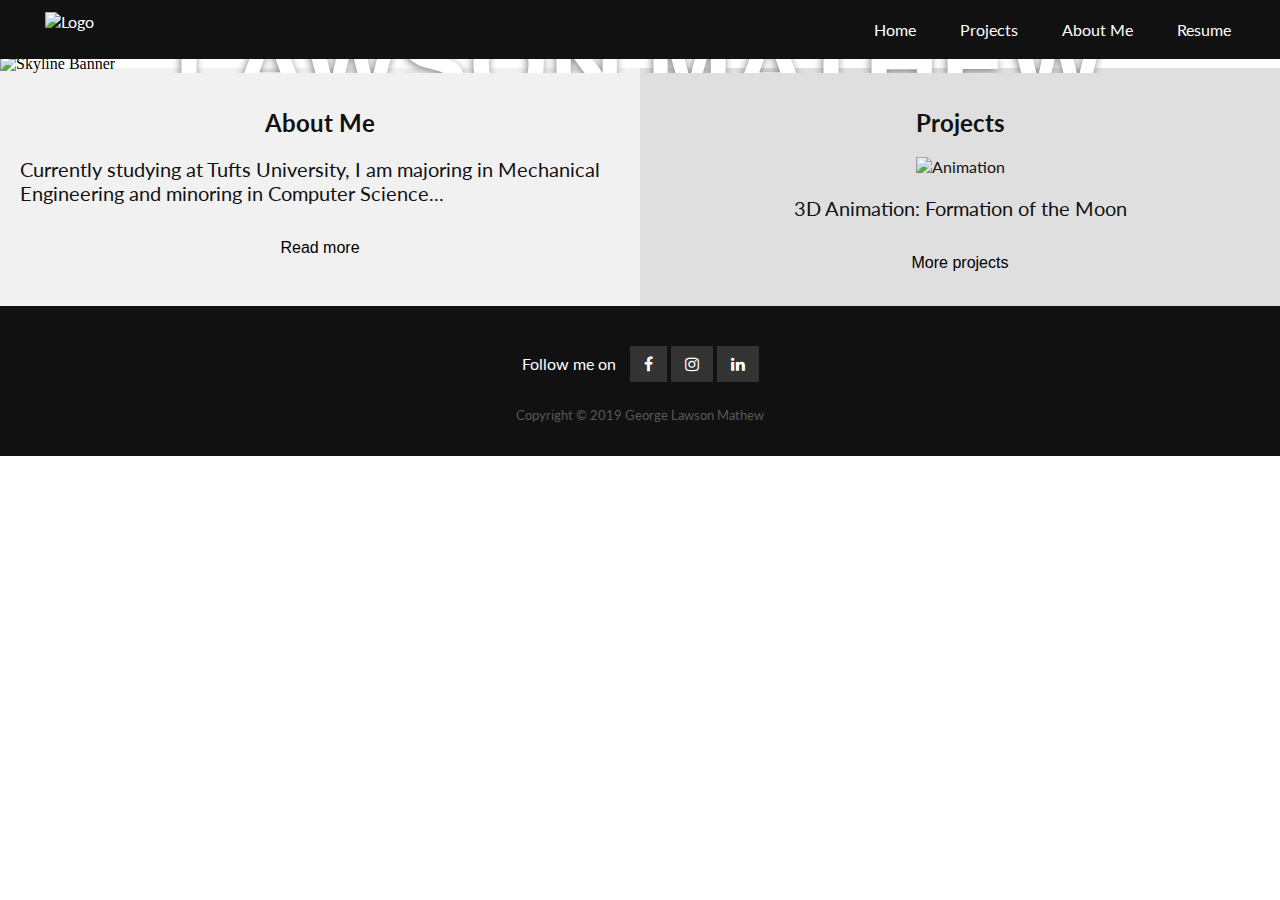
==== index.html @ 165392d9 "Draft 2" ====
<!DOCTYPE html>
<html lang="en">

<head>
    <title> Welcome! </title>
    <meta charset="utf-8" />
    <link rel="stylesheet" href="index_style.css"/>
    <meta name="viewport" content="width=device-width, initial-scale=1">
    <script src="main.js"></script>
    <link rel="stylesheet" href="https://cdnjs.cloudflare.com/ajax/libs/font-awesome/4.7.0/css/font-awesome.min.css">
</head>

<body>

    <ul class="nav" id="myTopNav">
        <li class="logo">
            <a href="index.html">
                <img src="logo.png" alt="Logo">
            </a>
        </li>
    
        <li><a href="index.html">Home</a></li>
        <li><a href="projects.html">Projects</a></li>
        <li><a href="bio.html">About Me</a></li>
        <li><a href="resume.html">Resume</a></li>
        <li class="icon-list"><a href="javascript:void(0);" class="icon" onclick="myFunction()"> <i class="fa fa-bars"></i>
            </a></li>
    </ul>

    <div class="banner">
        <img class="banner_pic" src="banner_1.jpg" alt="Skyline Banner">
        <div class="banner_overlay"> <div class="name"> LAWSON MATHEW </div> </div>
    </div>
        
    <div class="row">
        <div class="column">
            <h2>About Me</h2>
            <p> Currently studying at Tufts University, I am majoring in Mechanical Engineering and minoring in Computer Science...</p>
            <a href="bio.html"> <button class="btn">  Read more </button></a>
        </div>
        <div class="column" style="background-color:#DFDFDF">
            <h2>Projects</h2>
            <img src="http://img.youtube.com/vi/zjydwPL9LSw/hqdefault.jpg" alt="Animation"/ width="45%">
            <p style="text-align:center">3D Animation: Formation of the Moon</p>
            <a href="projects.html"> <button class="btn default"> More projects</button> </a>
        </div>
    </div>

    <div class="footer">
        <div class="alignfooter">
            <ul class="social-icons">
                <li id="follow"> Follow me on </li>
                <li><a href="https://www.facebook.com/lawson.mathew.7" class="social-icon"> <i class="fa fa-facebook"></i></a></li>
                <li><a href="https://www.instagram.com/g_lawson_m/" target="_blank" class="social-icon"> <i class="fa fa-instagram"></i></a></li>
                <li><a href="https://www.linkedin.com/in/glawsonmathew" target="_blank" class="social-icon"> <i
                            class="fa fa-linkedin"></i></a></li>
            </ul>
            <div id="footer_text">
                Copyright © 2019 George Lawson Mathew
            </div>
        </div>
    </div>

</body>

</html>
---- index_style.css ----
@import url('https://fonts.googleapis.com/css?family=Archivo');
@import url('https://cdnjs.cloudflare.com/ajax/libs/font-awesome/4.6.3/css/font-awesome.css');
@import url('https://fonts.googleapis.com/css?family=Lato');

body {
    margin: 0;
    padding: 0;
}

.nav {
    list-style-type: none;
    margin: 0;
    padding: 0 25px 0 25px;
    overflow: hidden;
    text-align: right;
    background-color: #111;
    width: 100%;
    position: fixed;
    top: 0;
    z-index: 1;    
}

.nav .icon {
  display: none;
}

.nav li {
    display: inline-block;
}

.nav li a {
    display: block;
    color: white;
    text-align: center;
    padding: 20px 20px;
    font-size: 12pt;
    font-family: 'Lato', sans-serif;
    text-decoration: none;
}

.nav li a:hover {
  background-color: #333;
}

.nav .logo {
    color: white;
    float: left;
    margin-top: -8px;
    margin-bottom: -8px;
}

.nav .logo a:hover {
    background-color: inherit;
}

@media screen and (max-width: 750px) {
    .nav li:not(:first-child) {display: none;}
    .nav li:last-child {
        display: inline-block;
    }
    .nav .icon {
        display: block;
    }

}

@media screen and (max-width: 750px) {
    .nav .responsive {
        position: relative;
        text-align: left;
    }

    .nav.responsive li {
        float: none;
        display: block;
    }

    .nav.responsive a.icon {
        position: absolute;
        right: 25px;
        top: 0;
    }

    .nav.responsive .logo {
        position: absolute;
        align-items: left;
        top: 0;
        display: block;
    }

    .nav li a:hover {
        background-color: inherit;
        text-decoration: underline;
        text-decoration-color:white;
    }
}

.banner {
    margin-top: 55px;
    position: relative;
    width: 100%;
    overflow: hidden;
    margin-bottom: -5px;
}

.banner_overlay {
    position: absolute;
    top: 0;
    bottom: 0;
    left: 0;
    right: 0;
    height: 100%;
    width: 100%;
}

.banner_pic {
    height: 500px;
    width: auto;
}

.name {
    position: absolute;
    text-align: center;
    letter-spacing: 1px;
    top: 50%;
    left: 50%;
    -webkit-transform: translate(-50%, -50%);
    -ms-transform: translate(-50%, -50%);
    transform: translate(-50%, -50%);
    color: white;
    font-size: 75pt;
    font-family: 'Archivo', sans-serif;
    font-weight: bolder;
    text-shadow: -1px 2px 8px gray;
    white-space: nowrap;
}

@media only screen and (max-width: 950px) {
    .name {
        white-space: normal;
        font-size: 65pt;
    }
}

@media only screen and (max-width: 450px) {
    .name {
        white-space: normal;
        font-size: 55pt;
    }
}



.banner:hover > .banner_pic {
    opacity: 0.2;
}


.banner:hover > .banner_overlay > .name {
    color: #111;
    text-shadow: none;
    
}

.btn {
  border: none;
  background-color: inherit;
  padding: 14px 28px;
  font-size: 16px;
  cursor: pointer;
  display: inline-block;
  
}

a .btn{
    text-decoration: none;
    color: black;
}

.btn:hover {background: #111;}

.btn:hover {color: white;}


p {
    font-size:15pt;
}

* {
  box-sizing: border-box;
}

/* Create three equal columns that floats next to each other */
.row {
    width: 100%;
}

.column {
    width: 50%;
    padding: 20px;
    text-align: center;
    font-family: 'Lato', sans-serif;
    background-color: #F1F1F1;
    color: #111;
    display: table-cell;
}

.column p {
    text-align: left;
}

@media only screen and (max-width: 750px) {
  .column { 
    display: block;
    width: 100%;
  }
}

.resume {
    padding-bottom: 10px;
    text-align: center;
    margin-left: 15%;
    margin-right: 15%;
}

.resume_title {
    width: auto;
    color:#333;
    font-family: 'Archivo', sans-serif;
    font-weight: bold;
    padding-top: 30px;
    padding-bottom: 30px;
    font-size: 45pt;
    text-align: center;
    margin-top: 60px;
   
}

@import url(https://cdnjs.cloudflare.com/ajax/libs/font-awesome/4.6.3/css/font-awesome.css);

.footer {
    background-color: #111;
    color: white;
    height: 150px;
    width: auto;
    text-align: center;
    font-family: 'Lato', sans-serif;
}

.alignfooter {
    padding-top: 40px;
    padding-bottom: auto;

}

.social-icon {
    color: #fff;
}

.social-icons {
    margin-top: auto;
    margin-bottom: auto;
    display: inline-block;
    text-align: center;
    list-style: none;
    text-decoration:none;  
    margin-left: -40px;

}
.social-icons li {
    display: inline-block;
}

#follow {
    padding-right: 10px; 
}
#footer_text {
    padding-top:25px;
    font-size: 10pt;
    color: rgb(88, 88, 88);
}
.social-icons a {
    color: #fff;
    text-decoration: none;
}

.fa-facebook {
    padding:10px 14px;
    -o-transition:.5s;
    -ms-transition:.5s;
    -moz-transition:.5s;
    -webkit-transition:.5s;
    transition: .5s;
    background-color: #333;
}
.fa-facebook:hover {
    background-color: #3d5b99;
}

.fa-instagram {
    padding:10px 14px;
    -o-transition:.5s;
    -ms-transition:.5s;
    -moz-transition:.5s;
    -webkit-transition:.5s;
    transition: .5s;
    background-color: #333;
}
.fa-instagram:hover {
    background-color: #c13584;
}

.fa-linkedin {
    padding:10px 14px;
    -o-transition:.5s;
    -ms-transition:.5s;
    -moz-transition:.5s;
    -webkit-transition:.5s;
    transition: .5s;
    background-color: #333;
}
.fa-linkedin:hover {
    background-color: #0073a4;
}

/* BIO CSS  */

.bio {
    text-align: left;
    padding-left: 5%;
    padding-right: 5%;
    font-style: normal;
    font-family: Baskerville;
    font-size: 14pt;
}

.bio_container {
    padding-top: 0px;
    height: auto;
    text-align: center;
    padding-bottom: 25px;
    display: inline-block;
    /* background-image: url("engineering.png"); */
}

#bio_img {
    width: 75%;
    height: auto;
    overflow: hidden;
    /* float: left;
    margin-right: 10px;
    margin-left: 5%;
    margin-bottom: 5%; */
    
}

#bio_title {
    color: black;
    font-size: 75px;
    font-family: 'Archivo', sans-serif;
}
 
#spurs {
    float: left;
    margin-right: 10px;
    margin-left: 5%;
}

.banner1 {
    margin-top: 60px;
    position: relative;
    width: 100%;
    overflow: hidden;
    text-align: center;
}

.banner_overlay1 {
    position: absolute;
    top: 0;
    bottom: 0;
    left: 0;
    right: 0;
    height: 100%;
    width: 100%;
}

.banner_pic1 {
    height: 250px;
    width: auto;
}

.name1 {
    position: absolute;
    text-align: center;
    letter-spacing: 1px;
    top: 50%;
    left: 50%;
    -webkit-transform: translate(-50%, -50%);
    -ms-transform: translate(-50%, -50%);
    transform: translate(-50%, -50%);
    color: black;
    font-size: 75pt;
    font-family: 'Archivo', sans-serif;
    font-weight: bolder;
    white-space: nowrap;
    opacity: 0;
}

@media only screen and (max-width: 950px) {
    .name1 {
        white-space: normal;
        font-size: 65pt;
        width:100%;
    }
    p {
        font-size: 12pt;
    }
    h2 {
        font-size: 14pt;
    }
}

@media only screen and (max-width: 550px) {
    .name1 {
        white-space: normal;
        font-size: 50pt;
        width:100%;
    }
    .banner_pic1 {
    height: auto;
    width: 100%;
    }
    .bio {
        font-size: 12pt;
    }

}


.banner1:hover > .banner_pic1 {
    opacity: 0;
}

.banner1:hover > .banner_overlay1 > .name1 {
    color:black;
    text-shadow: none;
    opacity: 1;
}

/* PROJECT CSS */
#projectbody {
    margin: 0;
    padding-left: 2.5%;
    padding-right: 2.5%;
}

.proj_title {
    width: auto;
    color:#333;
    font-family: 'Archivo', sans-serif;
    font-weight: bold;
    padding-top: 30px;
    padding-bottom: 30px;
    font-size: 45pt;
    text-align: center;
    margin-top: 60px;
}

.proj_title:hover {
    text-decoration: underline;
}

.p_column {
    display: block;
    width: 100%;
    padding: 20px;
    text-align: center;
    font-family: 'Lato', sans-serif;
    background-color: #E7E7E7;
    color: #111;
}

.p_column p {
    text-align: left;
    padding-left: 5%;
    padding-right: 5%;
}

.video_container {
    position: relative;
    margin: auto;
    width: 75%;
    height: 0;
    padding-bottom: 42.1875%;
}
.video {
    position: absolute;
    top: 0;
    left: 0;
    width: 100%;
    height: 100%;
}

.projP {
    font-size: 14pt;
}

.pic {
    width: 500px;
    max-width: 70%;
    height: auto;
    margin-left: auto;
    margin-right: auto;
    display: none;
}
.pic1 {
    width: 500px;
    max-width: 70%;
    height: auto;
    margin-left: auto;
    margin-right: auto;
}

.mySlides2 {
    margin-left: auto;
    margin-right: auto;
}
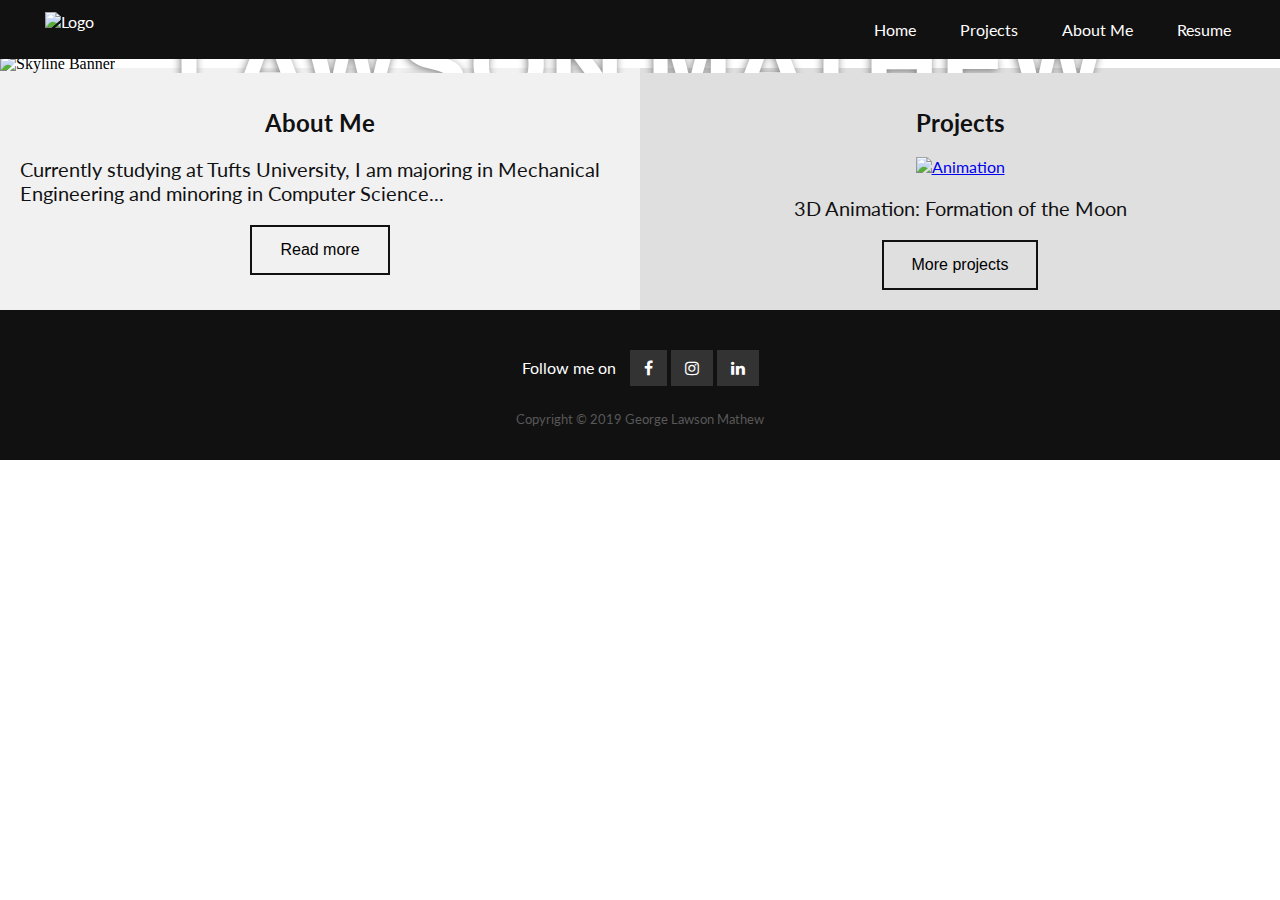
==== commit d1b7a010: "Update site" ====
--- a/index.html
+++ b/index.html
@@ -40,7 +40,7 @@
         </div>
         <div class="column" style="background-color:#DFDFDF">
             <h2>Projects</h2>
-            <img src="http://img.youtube.com/vi/zjydwPL9LSw/hqdefault.jpg" alt="Animation"/ width="45%">
+            <a href="projects.html"> <img src="http://img.youtube.com/vi/zjydwPL9LSw/hqdefault.jpg" alt="Animation" width="45%"> </a>
             <p style="text-align:center">3D Animation: Formation of the Moon</p>
             <a href="projects.html"> <button class="btn default"> More projects</button> </a>
         </div>
--- a/index_style.css
+++ b/index_style.css
@@ -17,7 +17,8 @@
     width: 100%;
     position: fixed;
     top: 0;
-    z-index: 1;    
+    z-index: 1;
+    font-size: 12pt;    
 }
 
 .nav .icon {
@@ -163,7 +164,7 @@
 }
 
 .btn {
-  border: none;
+  border: 2px solid #111;
   background-color: inherit;
   padding: 14px 28px;
   font-size: 16px;
@@ -177,9 +178,10 @@
     color: black;
 }
 
-.btn:hover {background: #111;}
-
-.btn:hover {color: white;}
+.btn:hover {
+    background: #111;
+    color: white;
+}
 
 
 p {
@@ -325,48 +327,125 @@
 
 /* BIO CSS  */
 
+.bio_title {
+    width: 100%;
+    color:#333;
+    font-family: 'Archivo', sans-serif;
+    font-weight: bold;
+    padding-top: 30px;
+    padding-bottom: 30px;
+    font-size: 45pt;
+    text-align: center;
+    margin-top: 60px;
+}
+
+.bio_title:hover {
+    text-decoration: underline;
+}
+
+.b_column1 {
+    width: 70%;
+    padding: 20px;
+    text-align: right;
+    font-family: 'Lato', sans-serif;
+    background-color: white;
+    color: #111;
+    display: table-cell;
+}
+.b_column2 {
+    width: 30%;
+    padding: 20px;
+    text-align: right;
+    font-family: 'Lato', sans-serif;
+    background-color: #F1F1F1;
+    color: #111;
+    display: table-cell;
+}
+
+.b_column p {
+    text-align: left;
+}
+
+#meImage {
+    min-width: 200px;
+    max-width: 275px;
+    height: auto;
+    border-radius: 20%;
+}
+
+.name2 {
+    font-size: 20pt;
+}
+
 .bio {
     text-align: left;
     padding-left: 5%;
     padding-right: 5%;
-    font-style: normal;
-    font-family: Baskerville;
-    font-size: 14pt;
-}
-
-.bio_container {
+    font-size: 12pt;
+    margin-top: -16px;
+    margin-bottom: 35px;
+}
+
+@media only screen and (max-width: 1100px) {
+    .name2 {
+        font-size: 16pt;
+    }
+}
+
+@media only screen and (max-width: 750px) {
+    .b_column1 { 
+        display: block;
+        margin-top: 20px;
+        width: 100%;
+        font-size: 10pt;
+    }
+    .b_column2 { 
+        padding-top: 40px;
+        display: block;
+        width: 100%;
+        text-align: center;
+    } 
+    #meImage {
+        width: 45%;
+        border-radius: 20%;
+    }
+}
+
+/* .bio_container {
     padding-top: 0px;
     height: auto;
     text-align: center;
     padding-bottom: 25px;
     display: inline-block;
-    /* background-image: url("engineering.png"); */
-}
-
-#bio_img {
+    background-image: url("engineering.png");
+} */
+
+/* #bio_img {
     width: 75%;
     height: auto;
     overflow: hidden;
     /* float: left;
     margin-right: 10px;
     margin-left: 5%;
-    margin-bottom: 5%; */
+    margin-bottom: 5%; 
+} */
     
-}
-
-#bio_title {
+
+/* #bio_title {
     color: black;
     font-size: 75px;
     font-family: 'Archivo', sans-serif;
-}
+} */
  
 #spurs {
-    float: left;
+    width: 100px;
+     height: auto;
+    float: right;
     margin-right: 10px;
     margin-left: 5%;
 }
 
-.banner1 {
+/* .banner1 {
     margin-top: 60px;
     position: relative;
     width: 100%;
@@ -404,7 +483,7 @@
     font-weight: bolder;
     white-space: nowrap;
     opacity: 0;
-}
+} */
 
 @media only screen and (max-width: 950px) {
     .name1 {
@@ -448,14 +527,8 @@
 }
 
 /* PROJECT CSS */
-#projectbody {
-    margin: 0;
-    padding-left: 2.5%;
-    padding-right: 2.5%;
-}
-
 .proj_title {
-    width: auto;
+    width: 100%;
     color:#333;
     font-family: 'Archivo', sans-serif;
     font-weight: bold;
@@ -502,7 +575,7 @@
 }
 
 .projP {
-    font-size: 14pt;
+    font-size: 12pt;
 }
 
 .pic {
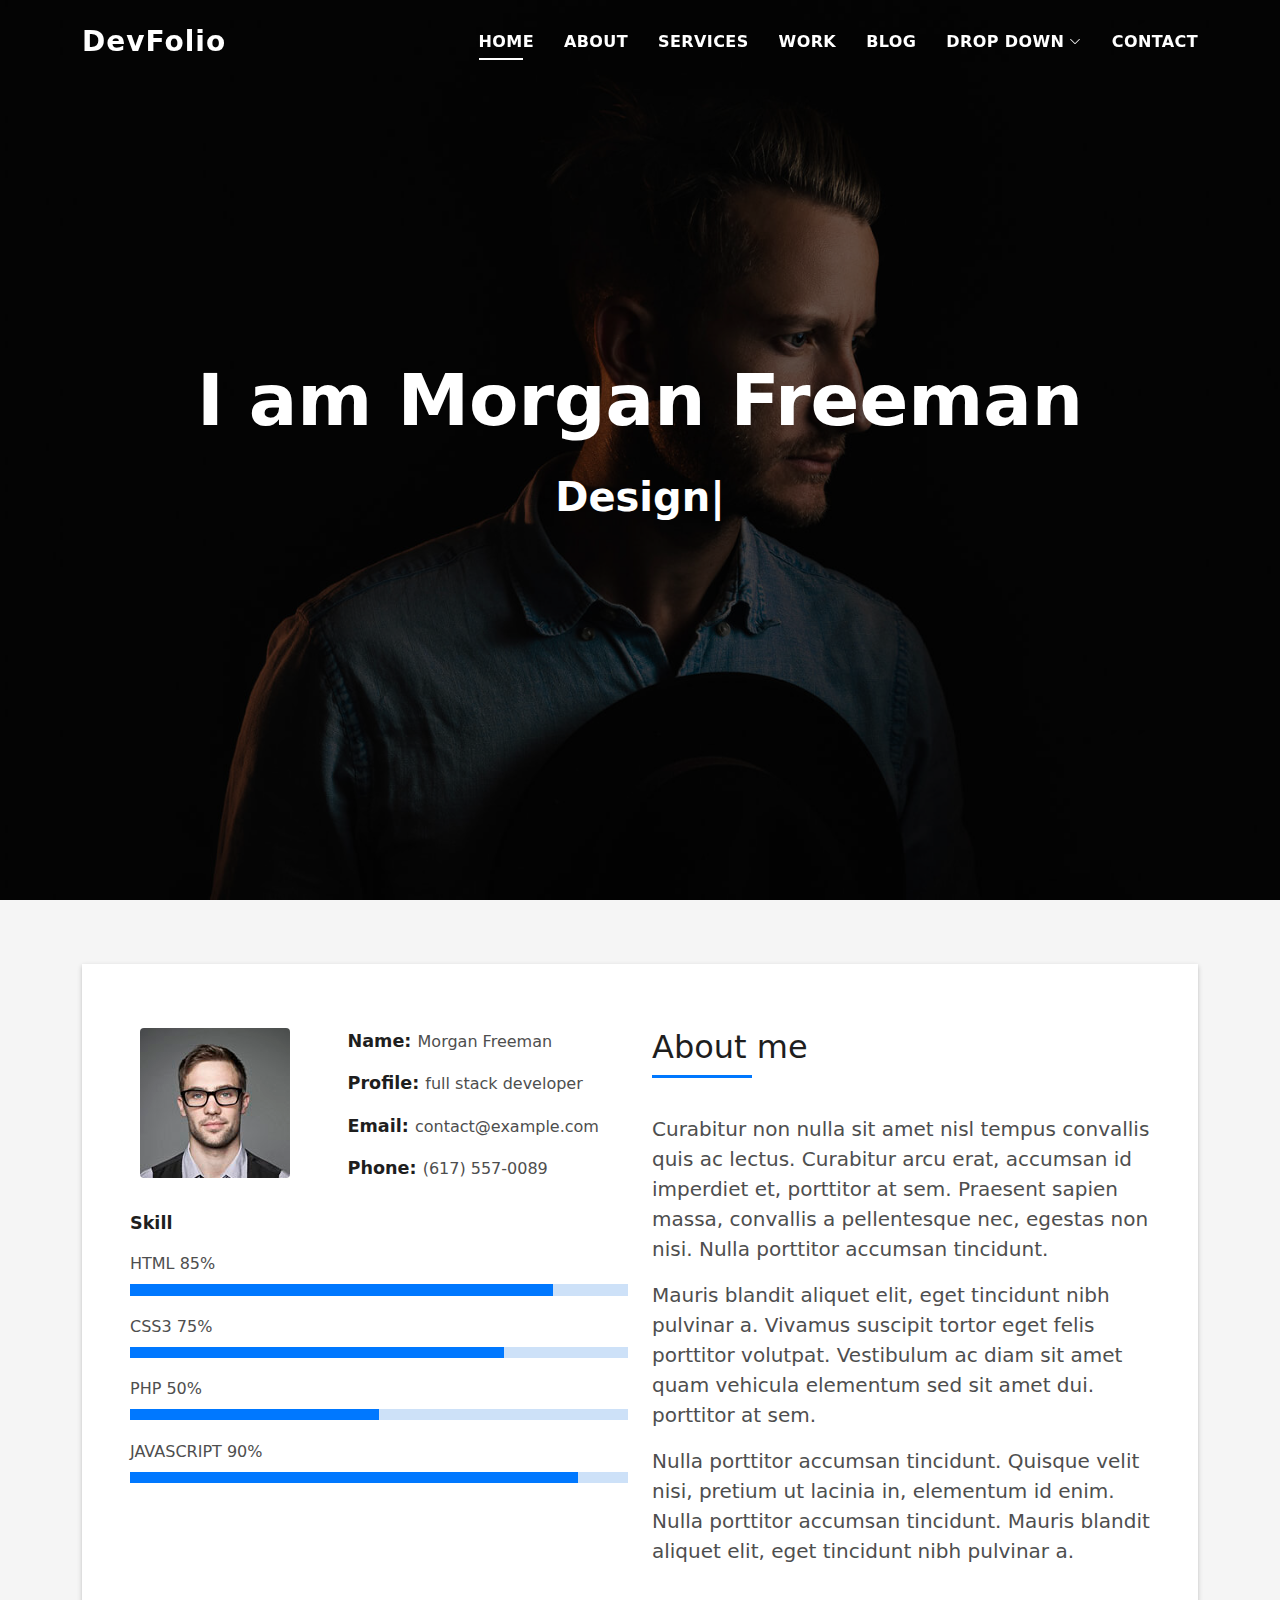
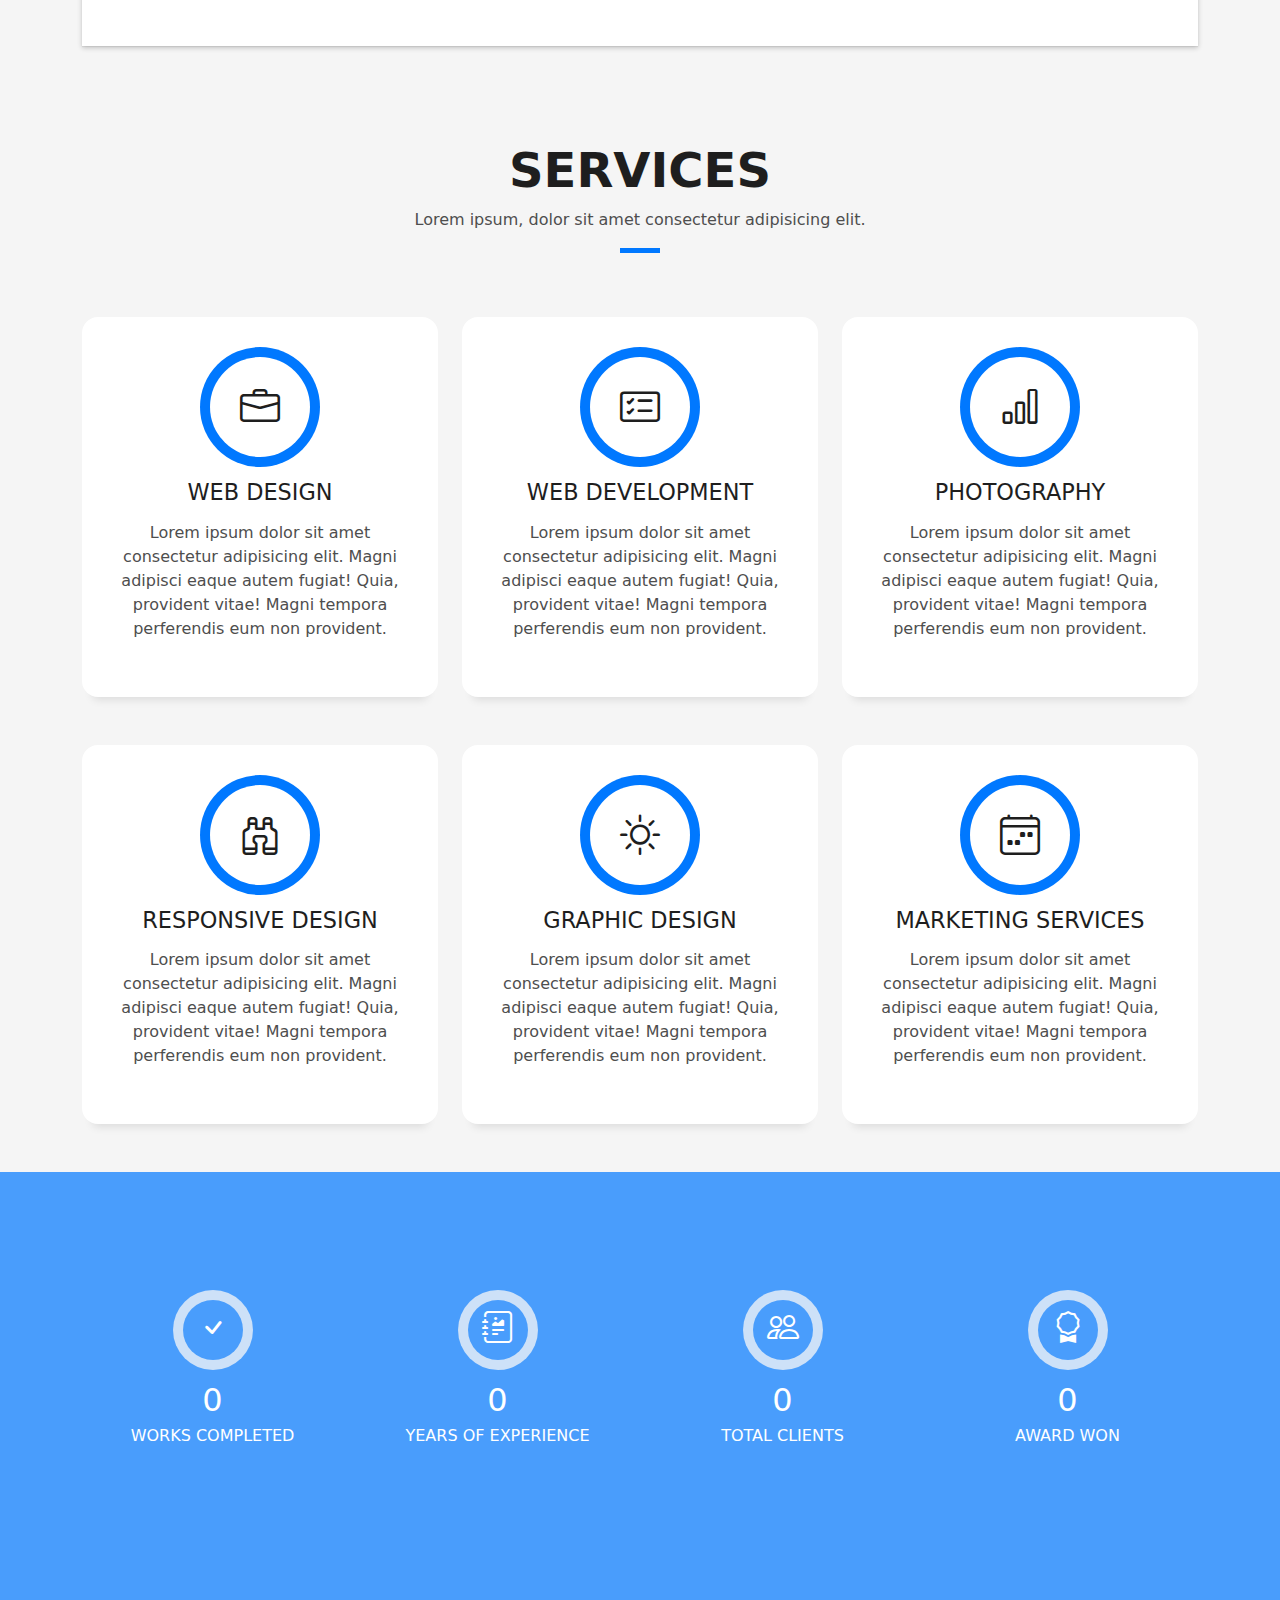
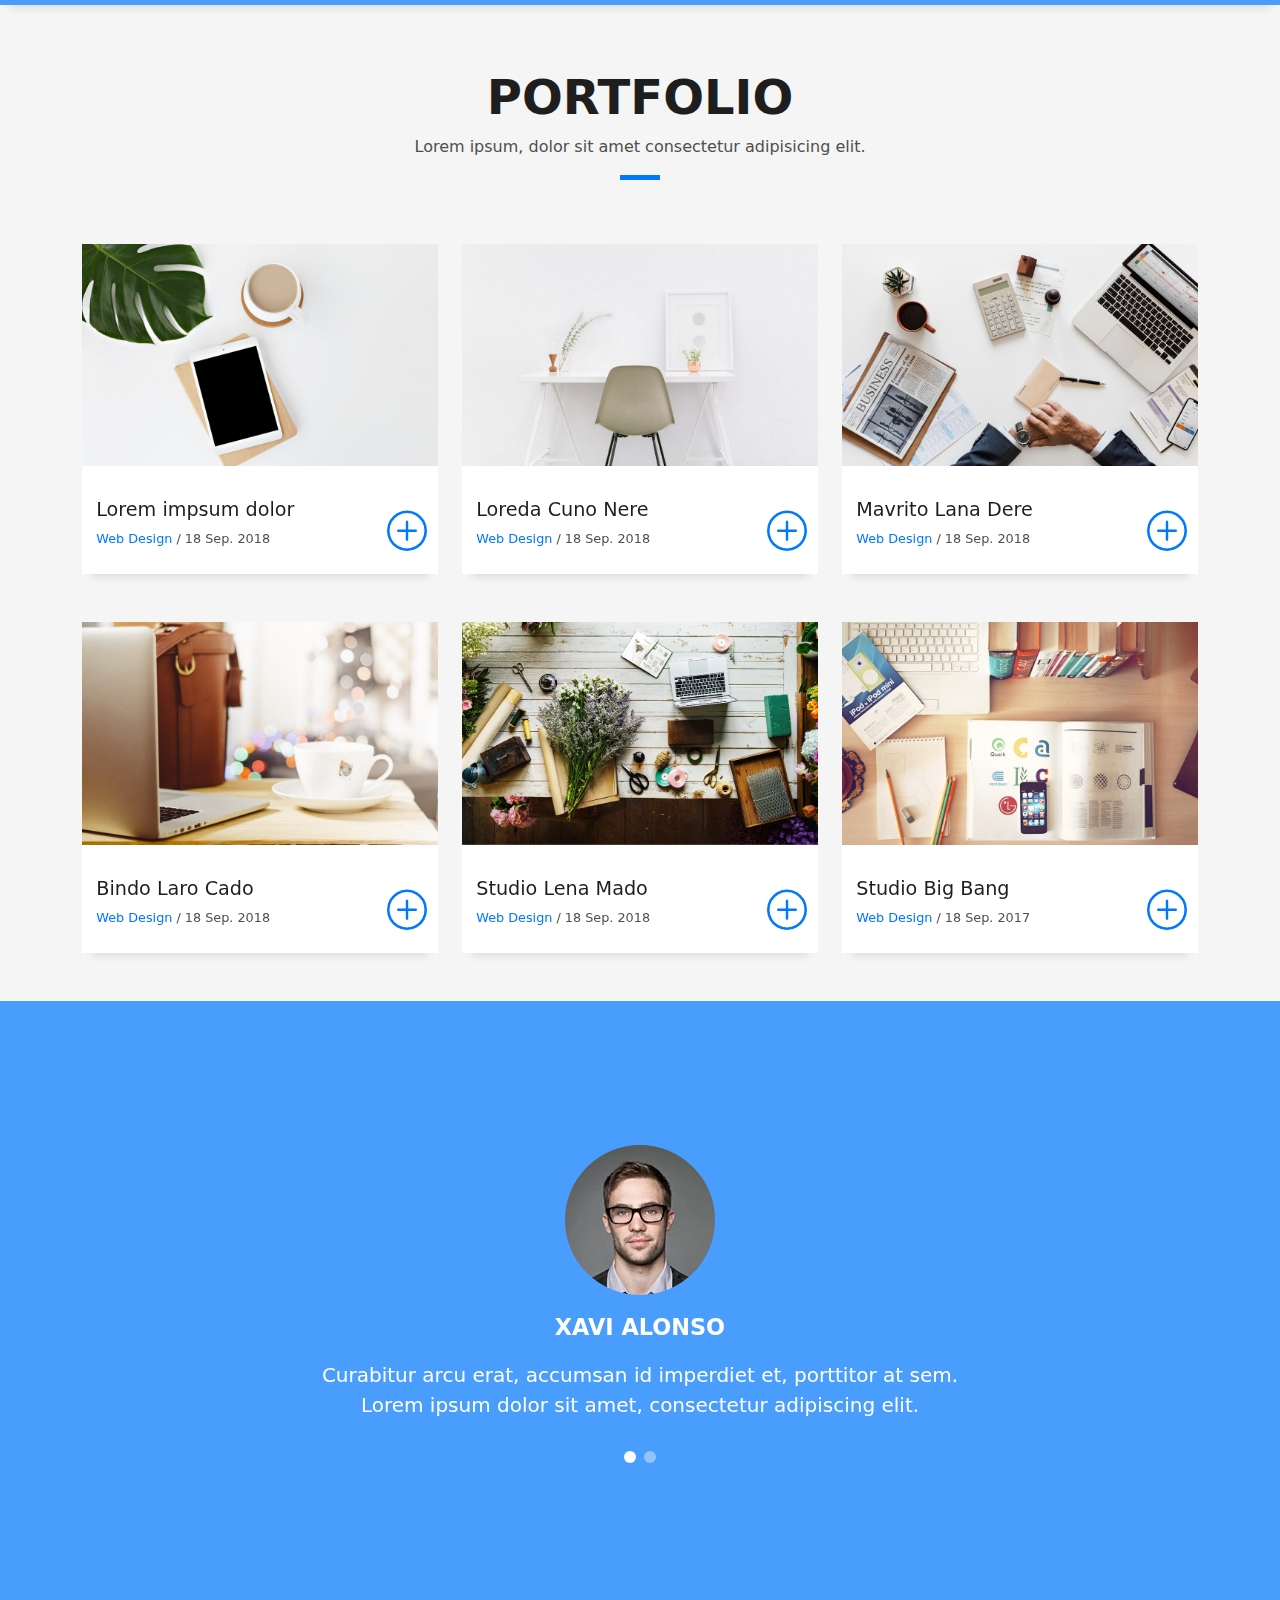
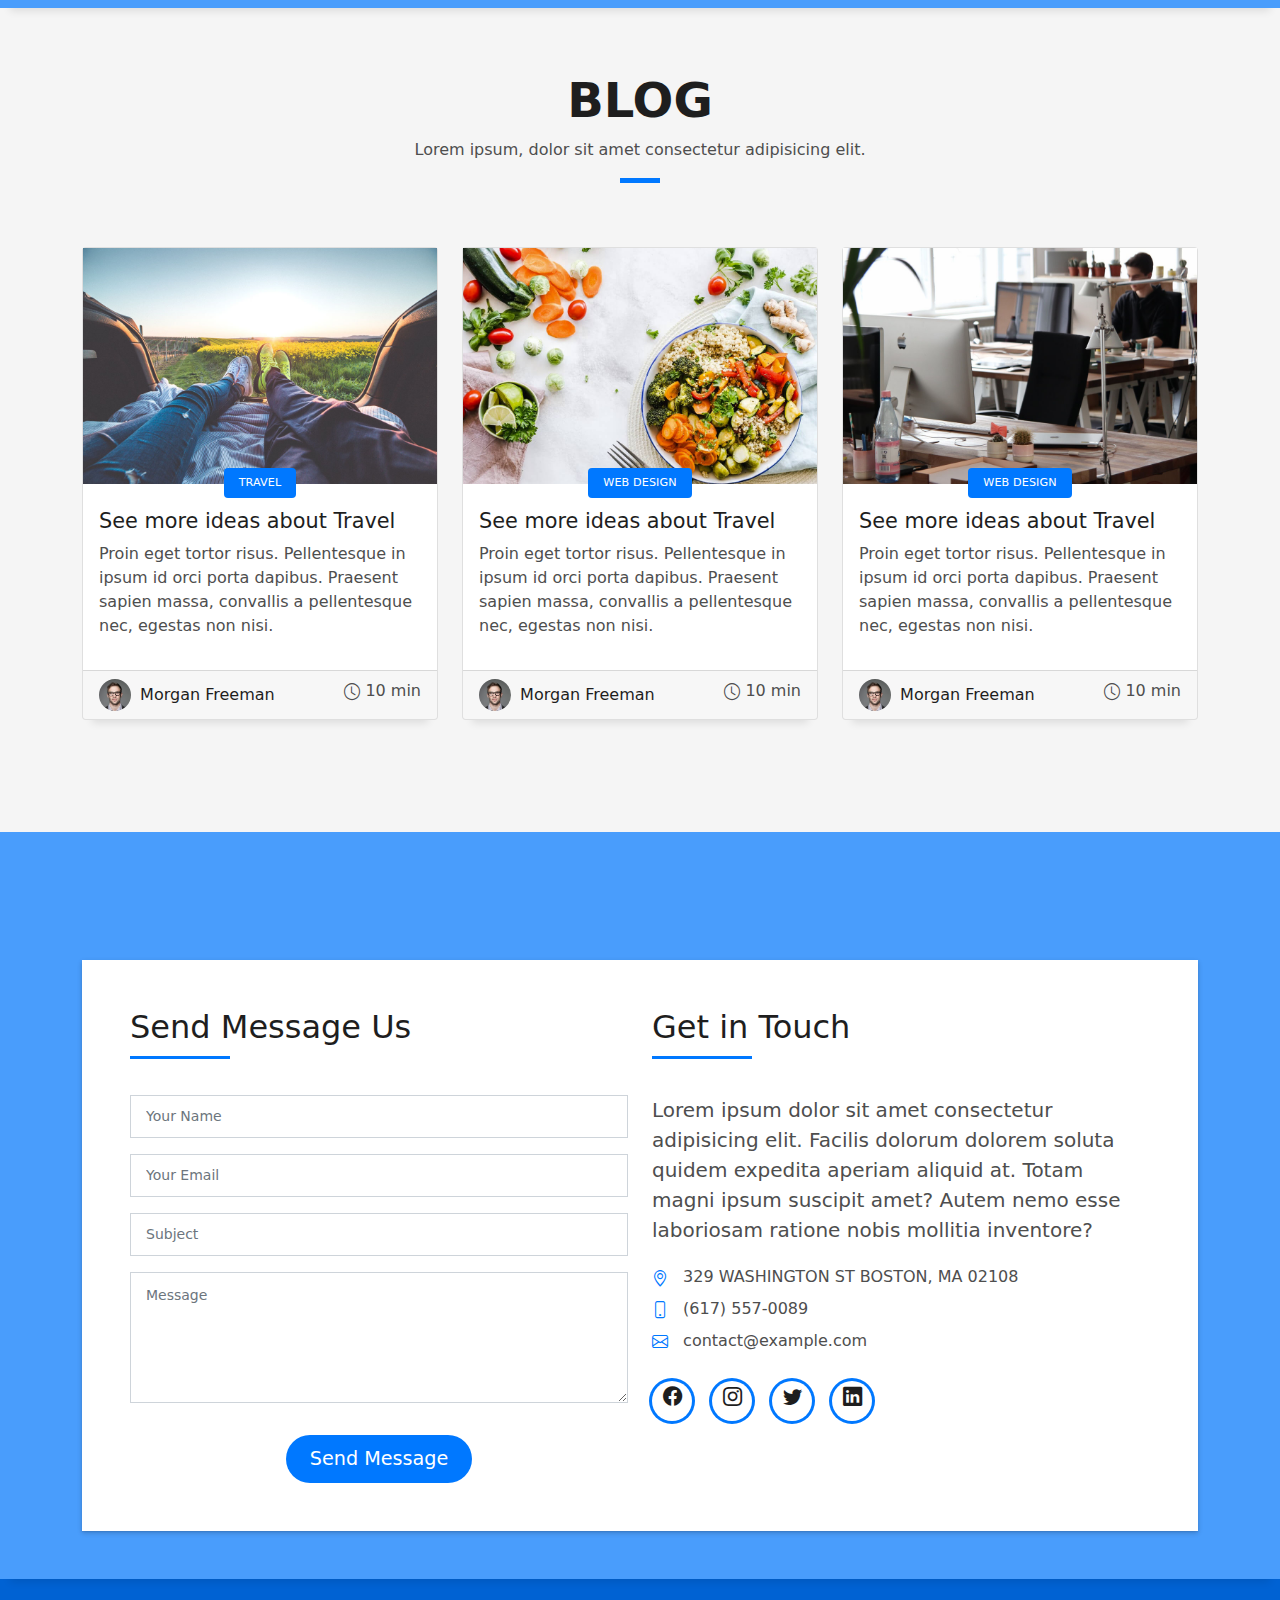
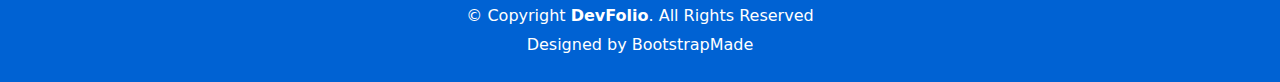
==== commit 3f9ce29c: "new from bootstrap" ====
--- a/index.html
+++ b/index.html
@@ -1,66 +1,788 @@
-<!DOCTYPE html>
-<html lang="en">
-
-<head>
-    <title> Welcome! </title>
-    <meta charset="utf-8" />
-    <link rel="stylesheet" href="index_style.css"/>
-    <meta name="viewport" content="width=device-width, initial-scale=1">
-    <script src="main.js"></script>
-    <link rel="stylesheet" href="https://cdnjs.cloudflare.com/ajax/libs/font-awesome/4.7.0/css/font-awesome.min.css">
-</head>
-
-<body>
-
-    <ul class="nav" id="myTopNav">
-        <li class="logo">
-            <a href="index.html">
-                <img src="logo.png" alt="Logo">
-            </a>
-        </li>
-    
-        <li><a href="index.html">Home</a></li>
-        <li><a href="projects.html">Projects</a></li>
-        <li><a href="bio.html">About Me</a></li>
-        <li><a href="resume.html">Resume</a></li>
-        <li class="icon-list"><a href="javascript:void(0);" class="icon" onclick="myFunction()"> <i class="fa fa-bars"></i>
-            </a></li>
-    </ul>
-
-    <div class="banner">
-        <img class="banner_pic" src="banner_1.jpg" alt="Skyline Banner">
-        <div class="banner_overlay"> <div class="name"> LAWSON MATHEW </div> </div>
-    </div>
-        
-    <div class="row">
-        <div class="column">
-            <h2>About Me</h2>
-            <p> Currently studying at Tufts University, I am majoring in Mechanical Engineering and minoring in Computer Science...</p>
-            <a href="bio.html"> <button class="btn">  Read more </button></a>
-        </div>
-        <div class="column" style="background-color:#DFDFDF">
-            <h2>Projects</h2>
-            <a href="projects.html"> <img src="http://img.youtube.com/vi/zjydwPL9LSw/hqdefault.jpg" alt="Animation" width="45%"> </a>
-            <p style="text-align:center">3D Animation: Formation of the Moon</p>
-            <a href="projects.html"> <button class="btn default"> More projects</button> </a>
-        </div>
-    </div>
-
-    <div class="footer">
-        <div class="alignfooter">
-            <ul class="social-icons">
-                <li id="follow"> Follow me on </li>
-                <li><a href="https://www.facebook.com/lawson.mathew.7" class="social-icon"> <i class="fa fa-facebook"></i></a></li>
-                <li><a href="https://www.instagram.com/g_lawson_m/" target="_blank" class="social-icon"> <i class="fa fa-instagram"></i></a></li>
-                <li><a href="https://www.linkedin.com/in/glawsonmathew" target="_blank" class="social-icon"> <i
-                            class="fa fa-linkedin"></i></a></li>
-            </ul>
-            <div id="footer_text">
-                Copyright © 2019 George Lawson Mathew
-            </div>
-        </div>
-    </div>
-
-</body>
-
+<!DOCTYPE html>
+<html lang="en">
+
+<head>
+  <meta charset="utf-8">
+  <meta content="width=device-width, initial-scale=1.0" name="viewport">
+
+  <title>DevFolio Bootstrap Portfolio Template - Index</title>
+  <meta content="" name="description">
+  <meta content="" name="keywords">
+
+  <!-- Favicons -->
+  <link href="assets/img/favicon.png" rel="icon">
+  <link href="assets/img/apple-touch-icon.png" rel="apple-touch-icon">
+
+  <!-- Vendor CSS Files -->
+  <link href="assets/vendor/bootstrap/css/bootstrap.min.css" rel="stylesheet">
+  <link href="assets/vendor/bootstrap-icons/bootstrap-icons.css" rel="stylesheet">
+  <link href="assets/vendor/glightbox/css/glightbox.min.css" rel="stylesheet">
+  <link href="assets/vendor/swiper/swiper-bundle.min.css" rel="stylesheet">
+
+  <!-- Template Main CSS File -->
+  <link href="assets/css/style.css" rel="stylesheet">
+
+  <!-- =======================================================
+  * Template Name: DevFolio - v4.0.0
+  * Template URL: https://bootstrapmade.com/devfolio-bootstrap-portfolio-html-template/
+  * Author: BootstrapMade.com
+  * License: https://bootstrapmade.com/license/
+  ======================================================== -->
+</head>
+
+<body>
+
+  <!-- ======= Header ======= -->
+  <header id="header" class="fixed-top">
+    <div class="container d-flex align-items-center justify-content-between">
+
+      <h1 class="logo"><a href="index.html">DevFolio</a></h1>
+      <!-- Uncomment below if you prefer to use an image logo -->
+      <!-- <a href="index.html" class="logo"><img src="assets/img/logo.png" alt="" class="img-fluid"></a>-->
+
+      <nav id="navbar" class="navbar">
+        <ul>
+          <li><a class="nav-link scrollto active" href="#hero">Home</a></li>
+          <li><a class="nav-link scrollto" href="#about">About</a></li>
+          <li><a class="nav-link scrollto" href="#services">Services</a></li>
+          <li><a class="nav-link scrollto " href="#work">Work</a></li>
+          <li><a class="nav-link scrollto " href="#blog">Blog</a></li>
+          <li class="dropdown"><a href="#"><span>Drop Down</span> <i class="bi bi-chevron-down"></i></a>
+            <ul>
+              <li><a href="#">Drop Down 1</a></li>
+              <li class="dropdown"><a href="#"><span>Deep Drop Down</span> <i class="bi bi-chevron-right"></i></a>
+                <ul>
+                  <li><a href="#">Deep Drop Down 1</a></li>
+                  <li><a href="#">Deep Drop Down 2</a></li>
+                  <li><a href="#">Deep Drop Down 3</a></li>
+                  <li><a href="#">Deep Drop Down 4</a></li>
+                  <li><a href="#">Deep Drop Down 5</a></li>
+                </ul>
+              </li>
+              <li><a href="#">Drop Down 2</a></li>
+              <li><a href="#">Drop Down 3</a></li>
+              <li><a href="#">Drop Down 4</a></li>
+            </ul>
+          </li>
+          <li><a class="nav-link scrollto" href="#contact">Contact</a></li>
+        </ul>
+        <i class="bi bi-list mobile-nav-toggle"></i>
+      </nav><!-- .navbar -->
+
+    </div>
+  </header><!-- End Header -->
+
+  <!-- ======= Hero Section ======= -->
+  <div id="hero" class="hero route bg-image" style="background-image: url(assets/img/hero-bg.jpg)">
+    <div class="overlay-itro"></div>
+    <div class="hero-content display-table">
+      <div class="table-cell">
+        <div class="container">
+          <!--<p class="display-6 color-d">Hello, world!</p>-->
+          <h1 class="hero-title mb-4">I am Morgan Freeman</h1>
+          <p class="hero-subtitle"><span class="typed" data-typed-items="Designer, Developer, Freelancer, Photographer"></span></p>
+          <!-- <p class="pt-3"><a class="btn btn-primary btn js-scroll px-4" href="#about" role="button">Learn More</a></p> -->
+        </div>
+      </div>
+    </div>
+  </div><!-- End Hero Section -->
+
+  <main id="main">
+
+    <!-- ======= About Section ======= -->
+    <section id="about" class="about-mf sect-pt4 route">
+      <div class="container">
+        <div class="row">
+          <div class="col-sm-12">
+            <div class="box-shadow-full">
+              <div class="row">
+                <div class="col-md-6">
+                  <div class="row">
+                    <div class="col-sm-6 col-md-5">
+                      <div class="about-img">
+                        <img src="assets/img/testimonial-2.jpg" class="img-fluid rounded b-shadow-a" alt="">
+                      </div>
+                    </div>
+                    <div class="col-sm-6 col-md-7">
+                      <div class="about-info">
+                        <p><span class="title-s">Name: </span> <span>Morgan Freeman</span></p>
+                        <p><span class="title-s">Profile: </span> <span>full stack developer</span></p>
+                        <p><span class="title-s">Email: </span> <span>contact@example.com</span></p>
+                        <p><span class="title-s">Phone: </span> <span>(617) 557-0089</span></p>
+                      </div>
+                    </div>
+                  </div>
+                  <div class="skill-mf">
+                    <p class="title-s">Skill</p>
+                    <span>HTML</span> <span class="pull-right">85%</span>
+                    <div class="progress">
+                      <div class="progress-bar" role="progressbar" style="width: 85%;" aria-valuenow="85" aria-valuemin="0" aria-valuemax="100"></div>
+                    </div>
+                    <span>CSS3</span> <span class="pull-right">75%</span>
+                    <div class="progress">
+                      <div class="progress-bar" role="progressbar" style="width: 75%" aria-valuenow="75" aria-valuemin="0" aria-valuemax="100"></div>
+                    </div>
+                    <span>PHP</span> <span class="pull-right">50%</span>
+                    <div class="progress">
+                      <div class="progress-bar" role="progressbar" style="width: 50%" aria-valuenow="50" aria-valuemin="0" aria-valuemax="100"></div>
+                    </div>
+                    <span>JAVASCRIPT</span> <span class="pull-right">90%</span>
+                    <div class="progress">
+                      <div class="progress-bar" role="progressbar" style="width: 90%" aria-valuenow="90" aria-valuemin="0" aria-valuemax="100"></div>
+                    </div>
+                  </div>
+                </div>
+                <div class="col-md-6">
+                  <div class="about-me pt-4 pt-md-0">
+                    <div class="title-box-2">
+                      <h5 class="title-left">
+                        About me
+                      </h5>
+                    </div>
+                    <p class="lead">
+                      Curabitur non nulla sit amet nisl tempus convallis quis ac lectus. Curabitur arcu erat, accumsan id
+                      imperdiet et, porttitor
+                      at sem. Praesent sapien massa, convallis a pellentesque nec, egestas non nisi. Nulla
+                      porttitor accumsan tincidunt.
+                    </p>
+                    <p class="lead">
+                      Mauris blandit aliquet elit, eget tincidunt nibh pulvinar a. Vivamus suscipit tortor eget felis
+                      porttitor volutpat. Vestibulum
+                      ac diam sit amet quam vehicula elementum sed sit amet dui. porttitor at sem.
+                    </p>
+                    <p class="lead">
+                      Nulla porttitor accumsan tincidunt. Quisque velit nisi, pretium ut lacinia in, elementum id enim.
+                      Nulla porttitor accumsan
+                      tincidunt. Mauris blandit aliquet elit, eget tincidunt nibh pulvinar a.
+                    </p>
+                  </div>
+                </div>
+              </div>
+            </div>
+          </div>
+        </div>
+      </div>
+    </section><!-- End About Section -->
+
+    <!-- ======= Services Section ======= -->
+    <section id="services" class="services-mf pt-5 route">
+      <div class="container">
+        <div class="row">
+          <div class="col-sm-12">
+            <div class="title-box text-center">
+              <h3 class="title-a">
+                Services
+              </h3>
+              <p class="subtitle-a">
+                Lorem ipsum, dolor sit amet consectetur adipisicing elit.
+              </p>
+              <div class="line-mf"></div>
+            </div>
+          </div>
+        </div>
+        <div class="row">
+          <div class="col-md-4">
+            <div class="service-box">
+              <div class="service-ico">
+                <span class="ico-circle"><i class="bi bi-briefcase"></i></span>
+              </div>
+              <div class="service-content">
+                <h2 class="s-title">Web Design</h2>
+                <p class="s-description text-center">
+                  Lorem ipsum dolor sit amet consectetur adipisicing elit. Magni adipisci eaque autem fugiat! Quia,
+                  provident vitae! Magni
+                  tempora perferendis eum non provident.
+                </p>
+              </div>
+            </div>
+          </div>
+          <div class="col-md-4">
+            <div class="service-box">
+              <div class="service-ico">
+                <span class="ico-circle"><i class="bi bi-card-checklist"></i></span>
+              </div>
+              <div class="service-content">
+                <h2 class="s-title">Web Development</h2>
+                <p class="s-description text-center">
+                  Lorem ipsum dolor sit amet consectetur adipisicing elit. Magni adipisci eaque autem fugiat! Quia,
+                  provident vitae! Magni
+                  tempora perferendis eum non provident.
+                </p>
+              </div>
+            </div>
+          </div>
+          <div class="col-md-4">
+            <div class="service-box">
+              <div class="service-ico">
+                <span class="ico-circle"><i class="bi bi-bar-chart"></i></span>
+              </div>
+              <div class="service-content">
+                <h2 class="s-title">Photography</h2>
+                <p class="s-description text-center">
+                  Lorem ipsum dolor sit amet consectetur adipisicing elit. Magni adipisci eaque autem fugiat! Quia,
+                  provident vitae! Magni
+                  tempora perferendis eum non provident.
+                </p>
+              </div>
+            </div>
+          </div>
+          <div class="col-md-4">
+            <div class="service-box">
+              <div class="service-ico">
+                <span class="ico-circle"><i class="bi bi-binoculars"></i></span>
+              </div>
+              <div class="service-content">
+                <h2 class="s-title">Responsive Design</h2>
+                <p class="s-description text-center">
+                  Lorem ipsum dolor sit amet consectetur adipisicing elit. Magni adipisci eaque autem fugiat! Quia,
+                  provident vitae! Magni
+                  tempora perferendis eum non provident.
+                </p>
+              </div>
+            </div>
+          </div>
+          <div class="col-md-4">
+            <div class="service-box">
+              <div class="service-ico">
+                <span class="ico-circle"><i class="bi bi-brightness-high"></i></span>
+              </div>
+              <div class="service-content">
+                <h2 class="s-title">Graphic Design</h2>
+                <p class="s-description text-center">
+                  Lorem ipsum dolor sit amet consectetur adipisicing elit. Magni adipisci eaque autem fugiat! Quia,
+                  provident vitae! Magni
+                  tempora perferendis eum non provident.
+                </p>
+              </div>
+            </div>
+          </div>
+          <div class="col-md-4">
+            <div class="service-box">
+              <div class="service-ico">
+                <span class="ico-circle"><i class="bi bi-calendar4-week"></i></span>
+              </div>
+              <div class="service-content">
+                <h2 class="s-title">Marketing Services</h2>
+                <p class="s-description text-center">
+                  Lorem ipsum dolor sit amet consectetur adipisicing elit. Magni adipisci eaque autem fugiat! Quia,
+                  provident vitae! Magni
+                  tempora perferendis eum non provident.
+                </p>
+              </div>
+            </div>
+          </div>
+        </div>
+      </div>
+    </section><!-- End Services Section -->
+
+    <!-- ======= Counter Section ======= -->
+    <div class="section-counter paralax-mf bg-image" style="background-image: url(assets/img/counters-bg.jpg)">
+      <div class="overlay-mf"></div>
+      <div class="container position-relative">
+        <div class="row">
+          <div class="col-sm-3 col-lg-3">
+            <div class="counter-box counter-box pt-4 pt-md-0">
+              <div class="counter-ico">
+                <span class="ico-circle"><i class="bi bi-check"></i></span>
+              </div>
+              <div class="counter-num">
+                <p data-purecounter-start="0" data-purecounter-end="450" data-purecounter-duration="1" class="counter purecounter"></p>
+                <span class="counter-text">WORKS COMPLETED</span>
+              </div>
+            </div>
+          </div>
+          <div class="col-sm-3 col-lg-3">
+            <div class="counter-box pt-4 pt-md-0">
+              <div class="counter-ico">
+                <span class="ico-circle"><i class="bi bi-journal-richtext"></i></span>
+              </div>
+              <div class="counter-num">
+                <p data-purecounter-start="0" data-purecounter-end="25" data-purecounter-duration="1" class="counter purecounter"></p>
+                <span class="counter-text">YEARS OF EXPERIENCE</span>
+              </div>
+            </div>
+          </div>
+          <div class="col-sm-3 col-lg-3">
+            <div class="counter-box pt-4 pt-md-0">
+              <div class="counter-ico">
+                <span class="ico-circle"><i class="bi bi-people"></i></span>
+              </div>
+              <div class="counter-num">
+                <p data-purecounter-start="0" data-purecounter-end="550" data-purecounter-duration="1" class="counter purecounter"></p>
+                <span class="counter-text">TOTAL CLIENTS</span>
+              </div>
+            </div>
+          </div>
+          <div class="col-sm-3 col-lg-3">
+            <div class="counter-box pt-4 pt-md-0">
+              <div class="counter-ico">
+                <span class="ico-circle"><i class="bi bi-award"></i></span>
+              </div>
+              <div class="counter-num">
+                <p data-purecounter-start="0" data-purecounter-end="48" data-purecounter-duration="1" class="counter purecounter"></p>
+                <span class="counter-text">AWARD WON</span>
+              </div>
+            </div>
+          </div>
+        </div>
+      </div>
+    </div><!-- End Counter Section -->
+
+    <!-- ======= Portfolio Section ======= -->
+    <section id="work" class="portfolio-mf sect-pt4 route">
+      <div class="container">
+        <div class="row">
+          <div class="col-sm-12">
+            <div class="title-box text-center">
+              <h3 class="title-a">
+                Portfolio
+              </h3>
+              <p class="subtitle-a">
+                Lorem ipsum, dolor sit amet consectetur adipisicing elit.
+              </p>
+              <div class="line-mf"></div>
+            </div>
+          </div>
+        </div>
+        <div class="row">
+          <div class="col-md-4">
+            <div class="work-box">
+              <a href="assets/img/work-1.jpg" data-gallery="portfolioGallery" class="portfolio-lightbox">
+                <div class="work-img">
+                  <img src="assets/img/work-1.jpg" alt="" class="img-fluid">
+                </div>
+              </a>
+              <div class="work-content">
+                <div class="row">
+                  <div class="col-sm-8">
+                    <h2 class="w-title">Lorem impsum dolor</h2>
+                    <div class="w-more">
+                      <span class="w-ctegory">Web Design</span> / <span class="w-date">18 Sep. 2018</span>
+                    </div>
+                  </div>
+                  <div class="col-sm-4">
+                    <div class="w-like">
+                      <a href="portfolio-details.html"> <span class="bi bi-plus-circle"></span></a>
+                    </div>
+                  </div>
+                </div>
+              </div>
+            </div>
+          </div>
+          <div class="col-md-4">
+            <div class="work-box">
+              <a href="assets/img/work-2.jpg" data-gallery="portfolioGallery" class="portfolio-lightbox">
+                <div class="work-img">
+                  <img src="assets/img/work-2.jpg" alt="" class="img-fluid">
+                </div>
+              </a>
+              <div class="work-content">
+                <div class="row">
+                  <div class="col-sm-8">
+                    <h2 class="w-title">Loreda Cuno Nere</h2>
+                    <div class="w-more">
+                      <span class="w-ctegory">Web Design</span> / <span class="w-date">18 Sep. 2018</span>
+                    </div>
+                  </div>
+                  <div class="col-sm-4">
+                    <div class="w-like">
+                      <a href="portfolio-details.html"> <span class="bi bi-plus-circle"></span></a>
+                    </div>
+                  </div>
+                </div>
+              </div>
+            </div>
+          </div>
+          <div class="col-md-4">
+            <div class="work-box">
+              <a href="assets/img/work-3.jpg" data-gallery="portfolioGallery" class="portfolio-lightbox">
+                <div class="work-img">
+                  <img src="assets/img/work-3.jpg" alt="" class="img-fluid">
+                </div>
+              </a>
+              <div class="work-content">
+                <div class="row">
+                  <div class="col-sm-8">
+                    <h2 class="w-title">Mavrito Lana Dere</h2>
+                    <div class="w-more">
+                      <span class="w-ctegory">Web Design</span> / <span class="w-date">18 Sep. 2018</span>
+                    </div>
+                  </div>
+                  <div class="col-sm-4">
+                    <div class="w-like">
+                      <a href="portfolio-details.html"> <span class="bi bi-plus-circle"></span></a>
+                    </div>
+                  </div>
+                </div>
+              </div>
+            </div>
+          </div>
+          <div class="col-md-4">
+            <div class="work-box">
+              <a href="assets/img/work-4.jpg" data-gallery="portfolioGallery" class="portfolio-lightbox">
+                <div class="work-img">
+                  <img src="assets/img/work-4.jpg" alt="" class="img-fluid">
+                </div>
+              </a>
+              <div class="work-content">
+                <div class="row">
+                  <div class="col-sm-8">
+                    <h2 class="w-title">Bindo Laro Cado</h2>
+                    <div class="w-more">
+                      <span class="w-ctegory">Web Design</span> / <span class="w-date">18 Sep. 2018</span>
+                    </div>
+                  </div>
+                  <div class="col-sm-4">
+                    <div class="w-like">
+                      <a href="portfolio-details.html"> <span class="bi bi-plus-circle"></span></a>
+                    </div>
+                  </div>
+                </div>
+              </div>
+            </div>
+          </div>
+          <div class="col-md-4">
+            <div class="work-box">
+              <a href="assets/img/work-5.jpg" data-gallery="portfolioGallery" class="portfolio-lightbox">
+                <div class="work-img">
+                  <img src="assets/img/work-5.jpg" alt="" class="img-fluid">
+                </div>
+              </a>
+              <div class="work-content">
+                <div class="row">
+                  <div class="col-sm-8">
+                    <h2 class="w-title">Studio Lena Mado</h2>
+                    <div class="w-more">
+                      <span class="w-ctegory">Web Design</span> / <span class="w-date">18 Sep. 2018</span>
+                    </div>
+                  </div>
+                  <div class="col-sm-4">
+                    <div class="w-like">
+                      <a href="portfolio-details.html"> <span class="bi bi-plus-circle"></span></a>
+                    </div>
+                  </div>
+                </div>
+              </div>
+            </div>
+          </div>
+          <div class="col-md-4">
+            <div class="work-box">
+              <a href="assets/img/work-6.jpg" data-gallery="portfolioGallery" class="portfolio-lightbox">
+                <div class="work-img">
+                  <img src="assets/img/work-6.jpg" alt="" class="img-fluid">
+                </div>
+              </a>
+              <div class="work-content">
+                <div class="row">
+                  <div class="col-sm-8">
+                    <h2 class="w-title">Studio Big Bang</h2>
+                    <div class="w-more">
+                      <span class="w-ctegory">Web Design</span> / <span class="w-date">18 Sep. 2017</span>
+                    </div>
+                  </div>
+                  <div class="col-sm-4">
+                    <div class="w-like">
+                      <a href="portfolio-details.html"> <span class="bi bi-plus-circle"></span></a>
+                    </div>
+                  </div>
+                </div>
+              </div>
+            </div>
+          </div>
+
+        </div>
+      </div>
+    </section><!-- End Portfolio Section -->
+
+    <!-- ======= Testimonials Section ======= -->
+    <div class="testimonials paralax-mf bg-image" style="background-image: url(assets/img/overlay-bg.jpg)">
+      <div class="overlay-mf"></div>
+      <div class="container">
+        <div class="row">
+          <div class="col-md-12">
+
+            <div class="testimonials-slider swiper-container" data-aos="fade-up" data-aos-delay="100">
+              <div class="swiper-wrapper">
+
+                <div class="swiper-slide">
+                  <div class="testimonial-box">
+                    <div class="author-test">
+                      <img src="assets/img/testimonial-2.jpg" alt="" class="rounded-circle b-shadow-a">
+                      <span class="author">Xavi Alonso</span>
+                    </div>
+                    <div class="content-test">
+                      <p class="description lead">
+                        Curabitur arcu erat, accumsan id imperdiet et, porttitor at sem. Lorem ipsum dolor sit amet,
+                        consectetur adipiscing elit.
+                      </p>
+                    </div>
+                  </div>
+                </div><!-- End testimonial item -->
+
+                <div class="swiper-slide">
+                  <div class="testimonial-box">
+                    <div class="author-test">
+                      <img src="assets/img/testimonial-4.jpg" alt="" class="rounded-circle b-shadow-a">
+                      <span class="author">Marta Socrate</span>
+                    </div>
+                    <div class="content-test">
+                      <p class="description lead">
+                        Curabitur arcu erat, accumsan id imperdiet et, porttitor at sem. Lorem ipsum dolor sit amet,
+                        consectetur adipiscing elit.
+                      </p>
+                    </div>
+                  </div>
+                </div><!-- End testimonial item -->
+              </div>
+              <div class="swiper-pagination"></div>
+            </div>
+
+            <!-- <div id="testimonial-mf" class="owl-carousel owl-theme">
+          
+        </div> -->
+          </div>
+        </div>
+      </div>
+    </div><!-- End Testimonials Section -->
+
+    <!-- ======= Blog Section ======= -->
+    <section id="blog" class="blog-mf sect-pt4 route">
+      <div class="container">
+        <div class="row">
+          <div class="col-sm-12">
+            <div class="title-box text-center">
+              <h3 class="title-a">
+                Blog
+              </h3>
+              <p class="subtitle-a">
+                Lorem ipsum, dolor sit amet consectetur adipisicing elit.
+              </p>
+              <div class="line-mf"></div>
+            </div>
+          </div>
+        </div>
+        <div class="row">
+          <div class="col-md-4">
+            <div class="card card-blog">
+              <div class="card-img">
+                <a href="blog-single.html"><img src="assets/img/post-1.jpg" alt="" class="img-fluid"></a>
+              </div>
+              <div class="card-body">
+                <div class="card-category-box">
+                  <div class="card-category">
+                    <h6 class="category">Travel</h6>
+                  </div>
+                </div>
+                <h3 class="card-title"><a href="blog-single.html">See more ideas about Travel</a></h3>
+                <p class="card-description">
+                  Proin eget tortor risus. Pellentesque in ipsum id orci porta dapibus. Praesent sapien massa, convallis
+                  a pellentesque nec,
+                  egestas non nisi.
+                </p>
+              </div>
+              <div class="card-footer">
+                <div class="post-author">
+                  <a href="#">
+                    <img src="assets/img/testimonial-2.jpg" alt="" class="avatar rounded-circle">
+                    <span class="author">Morgan Freeman</span>
+                  </a>
+                </div>
+                <div class="post-date">
+                  <span class="bi bi-clock"></span> 10 min
+                </div>
+              </div>
+            </div>
+          </div>
+          <div class="col-md-4">
+            <div class="card card-blog">
+              <div class="card-img">
+                <a href="blog-single.html"><img src="assets/img/post-2.jpg" alt="" class="img-fluid"></a>
+              </div>
+              <div class="card-body">
+                <div class="card-category-box">
+                  <div class="card-category">
+                    <h6 class="category">Web Design</h6>
+                  </div>
+                </div>
+                <h3 class="card-title"><a href="blog-single.html">See more ideas about Travel</a></h3>
+                <p class="card-description">
+                  Proin eget tortor risus. Pellentesque in ipsum id orci porta dapibus. Praesent sapien massa, convallis
+                  a pellentesque nec,
+                  egestas non nisi.
+                </p>
+              </div>
+              <div class="card-footer">
+                <div class="post-author">
+                  <a href="#">
+                    <img src="assets/img/testimonial-2.jpg" alt="" class="avatar rounded-circle">
+                    <span class="author">Morgan Freeman</span>
+                  </a>
+                </div>
+                <div class="post-date">
+                  <span class="bi bi-clock"></span> 10 min
+                </div>
+              </div>
+            </div>
+          </div>
+          <div class="col-md-4">
+            <div class="card card-blog">
+              <div class="card-img">
+                <a href="blog-single.html"><img src="assets/img/post-3.jpg" alt="" class="img-fluid"></a>
+              </div>
+              <div class="card-body">
+                <div class="card-category-box">
+                  <div class="card-category">
+                    <h6 class="category">Web Design</h6>
+                  </div>
+                </div>
+                <h3 class="card-title"><a href="blog-single.html">See more ideas about Travel</a></h3>
+                <p class="card-description">
+                  Proin eget tortor risus. Pellentesque in ipsum id orci porta dapibus. Praesent sapien massa, convallis
+                  a pellentesque nec,
+                  egestas non nisi.
+                </p>
+              </div>
+              <div class="card-footer">
+                <div class="post-author">
+                  <a href="#">
+                    <img src="assets/img/testimonial-2.jpg" alt="" class="avatar rounded-circle">
+                    <span class="author">Morgan Freeman</span>
+                  </a>
+                </div>
+                <div class="post-date">
+                  <span class="bi bi-clock"></span> 10 min
+                </div>
+              </div>
+            </div>
+          </div>
+        </div>
+      </div>
+    </section><!-- End Blog Section -->
+
+    <!-- ======= Contact Section ======= -->
+    <section id="contact" class="paralax-mf footer-paralax bg-image sect-mt4 route" style="background-image: url(assets/img/overlay-bg.jpg)">
+      <div class="overlay-mf"></div>
+      <div class="container">
+        <div class="row">
+          <div class="col-sm-12">
+            <div class="contact-mf">
+              <div id="contact" class="box-shadow-full">
+                <div class="row">
+                  <div class="col-md-6">
+                    <div class="title-box-2">
+                      <h5 class="title-left">
+                        Send Message Us
+                      </h5>
+                    </div>
+                    <div>
+                      <form action="forms/contact.php" method="post" role="form" class="php-email-form">
+                        <div class="row">
+                          <div class="col-md-12 mb-3">
+                            <div class="form-group">
+                              <input type="text" name="name" class="form-control" id="name" placeholder="Your Name" required>
+                            </div>
+                          </div>
+                          <div class="col-md-12 mb-3">
+                            <div class="form-group">
+                              <input type="email" class="form-control" name="email" id="email" placeholder="Your Email" required>
+                            </div>
+                          </div>
+                          <div class="col-md-12 mb-3">
+                            <div class="form-group">
+                              <input type="text" class="form-control" name="subject" id="subject" placeholder="Subject" required>
+                            </div>
+                          </div>
+                          <div class="col-md-12">
+                            <div class="form-group">
+                              <textarea class="form-control" name="message" rows="5" placeholder="Message" required></textarea>
+                            </div>
+                          </div>
+                          <div class="col-md-12 text-center my-3">
+                            <div class="loading">Loading</div>
+                            <div class="error-message"></div>
+                            <div class="sent-message">Your message has been sent. Thank you!</div>
+                          </div>
+                          <div class="col-md-12 text-center">
+                            <button type="submit" class="button button-a button-big button-rouded">Send Message</button>
+                          </div>
+                        </div>
+                      </form>
+                    </div>
+                  </div>
+                  <div class="col-md-6">
+                    <div class="title-box-2 pt-4 pt-md-0">
+                      <h5 class="title-left">
+                        Get in Touch
+                      </h5>
+                    </div>
+                    <div class="more-info">
+                      <p class="lead">
+                        Lorem ipsum dolor sit amet consectetur adipisicing elit. Facilis dolorum dolorem soluta quidem
+                        expedita aperiam aliquid at.
+                        Totam magni ipsum suscipit amet? Autem nemo esse laboriosam ratione nobis
+                        mollitia inventore?
+                      </p>
+                      <ul class="list-ico">
+                        <li><span class="bi bi-geo-alt"></span> 329 WASHINGTON ST BOSTON, MA 02108</li>
+                        <li><span class="bi bi-phone"></span> (617) 557-0089</li>
+                        <li><span class="bi bi-envelope"></span> contact@example.com</li>
+                      </ul>
+                    </div>
+                    <div class="socials">
+                      <ul>
+                        <li><a href=""><span class="ico-circle"><i class="bi bi-facebook"></i></span></a></li>
+                        <li><a href=""><span class="ico-circle"><i class="bi bi-instagram"></i></span></a></li>
+                        <li><a href=""><span class="ico-circle"><i class="bi bi-twitter"></i></span></a></li>
+                        <li><a href=""><span class="ico-circle"><i class="bi bi-linkedin"></i></span></a></li>
+                      </ul>
+                    </div>
+                  </div>
+                </div>
+              </div>
+            </div>
+          </div>
+        </div>
+      </div>
+    </section><!-- End Contact Section -->
+
+  </main><!-- End #main -->
+
+  <!-- ======= Footer ======= -->
+  <footer>
+    <div class="container">
+      <div class="row">
+        <div class="col-sm-12">
+          <div class="copyright-box">
+            <p class="copyright">&copy; Copyright <strong>DevFolio</strong>. All Rights Reserved</p>
+            <div class="credits">
+              <!--
+              All the links in the footer should remain intact.
+              You can delete the links only if you purchased the pro version.
+              Licensing information: https://bootstrapmade.com/license/
+              Purchase the pro version with working PHP/AJAX contact form: https://bootstrapmade.com/buy/?theme=DevFolio
+            -->
+              Designed by <a href="https://bootstrapmade.com/">BootstrapMade</a>
+            </div>
+          </div>
+        </div>
+      </div>
+    </div>
+  </footer><!-- End  Footer -->
+
+  <div id="preloader"></div>
+  <a href="#" class="back-to-top d-flex align-items-center justify-content-center"><i class="bi bi-arrow-up-short"></i></a>
+
+  <!-- Vendor JS Files -->
+  <script src="assets/vendor/bootstrap/js/bootstrap.bundle.min.js"></script>
+  <script src="assets/vendor/glightbox/js/glightbox.min.js"></script>
+  <script src="assets/vendor/php-email-form/validate.js"></script>
+  <script src="assets/vendor/purecounter/purecounter.js"></script>
+  <script src="assets/vendor/swiper/swiper-bundle.min.js"></script>
+  <script src="assets/vendor/typed.js/typed.min.js"></script>
+
+  <!-- Template Main JS File -->
+  <script src="assets/js/main.js"></script>
+
+</body>
+
 </html>--- a/assets/css/style.css
+++ b/assets/css/style.css
@@ -0,0 +1,1446 @@
+/**
+* Template Name: DevFolio - v4.0.0
+* Template URL: https://bootstrapmade.com/devfolio-bootstrap-portfolio-html-template/
+* Author: BootstrapMade.com
+* License: https://bootstrapmade.com/license/
+*/
+
+/*--------------------------------------------------------------
+# General
+--------------------------------------------------------------*/
+body {
+  background-color: #f5f5f5;
+  color: #4e4e4e;
+}
+
+h1,
+h2,
+h3,
+h4,
+h5,
+h6 {
+  color: #1e1e1e;
+}
+
+a {
+  color: #1e1e1e;
+  text-decoration: none;
+  transition: all 0.5s ease-in-out;
+}
+
+a:hover {
+  color: #0078ff;
+  text-decoration: none;
+  transition: all 0.5s ease-in-out;
+}
+
+.p-r {
+  position: relative;
+}
+
+.color-a {
+  text-decoration: none;
+  color: #0078ff;
+}
+
+.color-d {
+  color: #f5f5f5;
+}
+
+.color-text-a {
+  text-decoration: none;
+  color: #4e4e4e;
+}
+
+.box-shadow, .paralax-mf, .service-box, .work-box, .card-blog {
+  box-shadow: 0 13px 8px -10px rgba(0, 0, 0, 0.1);
+}
+
+.box-shadow-a, .button:hover {
+  text-decoration: none;
+  box-shadow: 0 0 0 4px #cde1f8;
+}
+
+.display-5 {
+  font-size: 2.5rem;
+  font-weight: 300;
+  line-height: 1.1;
+}
+
+.display-6 {
+  font-size: 2rem;
+  font-weight: 300;
+  line-height: 1.1;
+}
+
+.avatar {
+  width: 32px;
+  height: 32px;
+  margin-right: 4px;
+  overflow: hidden;
+}
+
+.bg-image {
+  background-repeat: no-repeat;
+  background-attachment: fixed;
+  background-size: cover;
+  background-position: center center;
+}
+
+@media (max-width: 1024px) {
+  .bg-image {
+    background-attachment: scroll;
+  }
+}
+
+.overlay-mf {
+  background-color: #0078ff;
+}
+
+.overlay-mf {
+  position: absolute;
+  top: 0;
+  left: 0px;
+  padding: 0;
+  height: 100%;
+  width: 100%;
+  opacity: .7;
+}
+
+.paralax-mf {
+  position: relative;
+  padding: 8rem 0;
+}
+
+.display-table {
+  width: 100%;
+  height: 100%;
+  display: table;
+}
+
+.table-cell {
+  display: table-cell;
+  vertical-align: middle;
+}
+
+/*--/ Sections /--*/
+.sect-4 {
+  padding: 4rem 0;
+}
+
+.sect-pt4 {
+  padding-top: 4rem;
+}
+
+.sect-mt4 {
+  margin-top: 4rem;
+}
+
+/*--/ Title s /--*/
+.title-s {
+  font-weight: 600;
+  color: #1e1e1e;
+  font-size: 1.1rem;
+}
+
+/*--/ Title A /--*/
+.title-box {
+  margin-bottom: 4rem;
+}
+
+.title-a {
+  text-decoration: none;
+  font-size: 3rem;
+  font-weight: bold;
+  text-transform: uppercase;
+}
+
+.subtitle-a {
+  text-decoration: none;
+  color: #4e4e4e;
+}
+
+.line-mf {
+  width: 40px;
+  height: 5px;
+  background-color: #0078ff;
+  margin: 0 auto;
+}
+
+/*--/ Title Left /--*/
+.title-box-2 {
+  margin-bottom: 3rem;
+}
+
+.title-left {
+  font-size: 2rem;
+  position: relative;
+}
+
+.title-left:before {
+  content: '';
+  position: absolute;
+  height: 3px;
+  background-color: #0078ff;
+  width: 100px;
+  bottom: -12px;
+}
+
+/*------/ Box /------*/
+.box-pl2 {
+  padding-left: 2rem;
+}
+
+.box-shadow-full {
+  padding: 3rem 1.25rem;
+  position: relative;
+  background-color: #fff;
+  margin-bottom: 3rem;
+  z-index: 2;
+  box-shadow: 0 1px 1px 0 rgba(0, 0, 0, 0.06), 0 2px 5px 0 rgba(0, 0, 0, 0.2);
+}
+
+@media (min-width: 768px) {
+  .box-shadow-full {
+    padding: 3rem;
+  }
+}
+
+/*------/ Socials /------*/
+.socials {
+  padding: 1.5rem 0;
+}
+
+.socials ul li {
+  display: inline-block;
+}
+
+.socials .ico-circle {
+  height: 40px;
+  width: 40px;
+  font-size: 1.2rem;
+  border-radius: 50%;
+  line-height: 1.6;
+  margin: 0 15px 0 0;
+  box-shadow: 0 0 0 3px #0078ff;
+  transition: all 500ms ease;
+}
+
+.socials .ico-circle:hover {
+  background-color: #0078ff;
+  color: #fff;
+  box-shadow: 0 0 0 3px #cde1f8;
+  transition: all 500ms ease;
+}
+
+/*------/ Ul resect /------*/
+.ul-resect, .socials ul, .list-ico, .blog-wrapper .post-meta ul, .box-comments .list-comments, .widget-sidebar .list-sidebar, .widget-tags ul {
+  list-style: none;
+  padding-left: 0;
+  margin-bottom: 0;
+}
+
+.list-ico {
+  line-height: 2;
+}
+
+.list-ico span {
+  color: #0078ff;
+  margin-right: 10px;
+}
+
+/*------/ Ico Circle /------*/
+.ico-circle {
+  height: 100px;
+  width: 100px;
+  font-size: 2rem;
+  border-radius: 50%;
+  line-height: 1.55;
+  margin: 0 auto;
+  text-align: center;
+  box-shadow: 0 0 0 10px #0078ff;
+  display: block;
+}
+
+/*------/ Owl Carousel /------*/
+.owl-theme .owl-dots {
+  text-align: center;
+  margin-top: 18px;
+}
+
+.owl-theme .owl-dots .owl-dot {
+  display: inline-block;
+}
+
+.owl-theme .owl-dots .owl-dot span {
+  width: 18px;
+  height: 7px;
+  margin: 5px 5px;
+  background: #cde1f8;
+  border: 0px solid #cde1f8;
+  display: block;
+  transition: all 0.6s ease-in-out;
+  cursor: pointer;
+}
+
+.owl-theme .owl-dots .owl-dot:hover span {
+  background-color: #cde1f8;
+}
+
+.owl-theme .owl-dots .owl-dot.active span {
+  background-color: #1B1B1B;
+  width: 25px;
+}
+
+/*--/ Scrolltop s /--*/
+.scrolltop-mf {
+  position: relative;
+  display: none;
+}
+
+.scrolltop-mf span {
+  z-index: 999;
+  position: fixed;
+  width: 42px;
+  height: 42px;
+  background-color: #0078ff;
+  opacity: .7;
+  font-size: 1.6rem;
+  line-height: 1.5;
+  text-align: center;
+  color: #fff;
+  top: auto;
+  left: auto;
+  right: 30px;
+  bottom: 50px;
+  cursor: pointer;
+  border-radius: 50%;
+}
+
+/*--------------------------------------------------------------
+# Back to top button
+--------------------------------------------------------------*/
+.back-to-top {
+  position: fixed;
+  visibility: hidden;
+  opacity: 0;
+  right: 15px;
+  bottom: 15px;
+  z-index: 996;
+  background: #0078ff;
+  width: 40px;
+  height: 40px;
+  border-radius: 50px;
+  transition: all 0.4s;
+}
+
+.back-to-top i {
+  font-size: 28px;
+  color: #fff;
+  line-height: 0;
+}
+
+.back-to-top:hover {
+  background: #298eff;
+  color: #fff;
+}
+
+.back-to-top.active {
+  visibility: visible;
+  opacity: 1;
+}
+
+/*------/ Prelaoder /------*/
+#preloader {
+  position: fixed;
+  top: 0;
+  left: 0;
+  right: 0;
+  bottom: 0;
+  z-index: 9999;
+  overflow: hidden;
+  background: #fff;
+}
+
+#preloader:before {
+  content: "";
+  position: fixed;
+  top: calc(50% - 30px);
+  left: calc(50% - 30px);
+  border: 6px solid #f2f2f2;
+  border-top: 6px solid #0078ff;
+  border-radius: 50%;
+  width: 60px;
+  height: 60px;
+  -webkit-animation: animate-preloader 1s linear infinite;
+  animation: animate-preloader 1s linear infinite;
+}
+
+@-webkit-keyframes animate-preloader {
+  0% {
+    transform: rotate(0deg);
+  }
+  100% {
+    transform: rotate(360deg);
+  }
+}
+
+@keyframes animate-preloader {
+  0% {
+    transform: rotate(0deg);
+  }
+  100% {
+    transform: rotate(360deg);
+  }
+}
+
+/*------/ Button /------*/
+.button {
+  display: inline-block;
+  padding: .3rem .6rem;
+  text-align: center;
+  vertical-align: middle;
+  -webkit-user-select: none;
+  -moz-user-select: none;
+  user-select: none;
+  font-size: 1rem;
+  border-radius: .3rem;
+  border: 1px solid transparent;
+  transition: all 500ms ease;
+  cursor: pointer;
+}
+
+.button:focus {
+  outline: 0;
+}
+
+.button:hover {
+  background-color: #0062d3;
+  color: #fff;
+  transition: all 500ms ease;
+}
+
+.button-a {
+  text-decoration: none;
+  background-color: #0078ff;
+  color: #fff;
+  border-color: #cde1f8;
+}
+
+.button-big {
+  padding: .9rem 2.3rem;
+  font-size: 1.2rem;
+}
+
+.button-rouded {
+  border-radius: 5rem;
+}
+
+.btn-lg {
+  padding: .5rem 1rem;
+  font-size: 1.25rem;
+  line-height: 1.5;
+  border-radius: .3rem;
+}
+
+/*--------------------------------------------------------------
+# Header
+--------------------------------------------------------------*/
+#header {
+  transition: all 0.5s;
+  z-index: 997;
+  padding: 20px 0;
+}
+
+#header .logo {
+  font-size: 28px;
+  margin: 0;
+  padding: 0;
+  font-weight: 600;
+  letter-spacing: 1px;
+}
+
+#header .logo a {
+  color: #fff;
+}
+
+#header .logo img {
+  max-height: 40px;
+}
+
+#header.header-scrolled {
+  background: rgba(0, 0, 0, 0.9);
+  padding: 12px 0;
+}
+
+/*--------------------------------------------------------------
+# Navigation Menu
+--------------------------------------------------------------*/
+/**
+* Desktop Navigation 
+*/
+.navbar {
+  padding: 0;
+}
+
+.navbar ul {
+  margin: 0;
+  padding: 0;
+  display: flex;
+  list-style: none;
+  align-items: center;
+}
+
+.navbar li {
+  position: relative;
+}
+
+.navbar > ul > li {
+  white-space: nowrap;
+  padding: 10px 0 10px 30px;
+}
+
+.navbar a {
+  display: flex;
+  align-items: center;
+  justify-content: space-between;
+  color: #fff;
+  font-size: 16px;
+  font-weight: 600;
+  padding: 0;
+  white-space: nowrap;
+  transition: 0.3s;
+  letter-spacing: 0.4px;
+  position: relative;
+  text-transform: uppercase;
+}
+
+.navbar a i {
+  font-size: 12px;
+  line-height: 0;
+  margin-left: 5px;
+}
+
+.navbar > ul > li > a:before {
+  content: "";
+  position: absolute;
+  width: 100%;
+  height: 2px;
+  bottom: -6px;
+  left: 0;
+  width: 0;
+  background-color: #fff;
+  visibility: hidden;
+  transition: all 0.3s ease-in-out 0s;
+}
+
+.navbar a:hover:before, .navbar li:hover > a:before, .navbar .active:before {
+  visibility: visible;
+  width: 80%;
+}
+
+.navbar a:hover, .navbar .active, .navbar li:hover > a {
+  color: #fff;
+}
+
+.navbar .dropdown ul {
+  display: block;
+  position: absolute;
+  left: 30px;
+  top: calc(100% + 30px);
+  margin: 0;
+  padding: 10px 0;
+  z-index: 99;
+  opacity: 0;
+  visibility: hidden;
+  background: #fff;
+  box-shadow: 0px 0px 30px rgba(127, 137, 161, 0.25);
+  transition: 0.3s;
+}
+
+.navbar .dropdown ul li {
+  min-width: 200px;
+}
+
+.navbar .dropdown ul a {
+  padding: 10px 20px;
+  font-size: 14px;
+  text-transform: none;
+  color: #4e4e4e;
+}
+
+.navbar .dropdown ul a i {
+  font-size: 12px;
+}
+
+.navbar .dropdown ul a:hover, .navbar .dropdown ul .active:hover, .navbar .dropdown ul li:hover > a {
+  color: #0078ff;
+}
+
+.navbar .dropdown:hover > ul {
+  opacity: 1;
+  top: 100%;
+  visibility: visible;
+}
+
+.navbar .dropdown .dropdown ul {
+  top: 0;
+  left: calc(100% - 30px);
+  visibility: hidden;
+}
+
+.navbar .dropdown .dropdown:hover > ul {
+  opacity: 1;
+  top: 0;
+  left: 100%;
+  visibility: visible;
+}
+
+@media (max-width: 1366px) {
+  .navbar .dropdown .dropdown ul {
+    left: -90%;
+  }
+  .navbar .dropdown .dropdown:hover > ul {
+    left: -100%;
+  }
+}
+
+/**
+* Mobile Navigation 
+*/
+.mobile-nav-toggle {
+  color: #fff;
+  font-size: 28px;
+  cursor: pointer;
+  display: none;
+  line-height: 0;
+  transition: 0.5s;
+}
+
+@media (max-width: 991px) {
+  .mobile-nav-toggle {
+    display: block;
+  }
+  .navbar ul {
+    display: none;
+  }
+}
+
+.navbar-mobile {
+  position: fixed;
+  overflow: hidden;
+  top: 0;
+  right: 0;
+  left: 0;
+  bottom: 0;
+  background: rgba(78, 78, 78, 0.9);
+  transition: 0.3s;
+  z-index: 999;
+}
+
+.navbar-mobile .mobile-nav-toggle {
+  position: absolute;
+  top: 15px;
+  right: 15px;
+}
+
+.navbar-mobile ul {
+  display: block;
+  position: absolute;
+  top: 55px;
+  right: 15px;
+  bottom: 15px;
+  left: 15px;
+  padding: 10px 0;
+  background-color: #fff;
+  overflow-y: auto;
+  transition: 0.3s;
+}
+
+.navbar-mobile > ul > li {
+  padding: 0;
+}
+
+.navbar-mobile a:hover:before, .navbar-mobile li:hover > a:before, .navbar-mobile .active:before {
+  visibility: hidden;
+}
+
+.navbar-mobile a {
+  padding: 10px 20px;
+  font-size: 15px;
+  color: #4e4e4e;
+}
+
+.navbar-mobile a:hover, .navbar-mobile .active, .navbar-mobile li:hover > a {
+  color: #0078ff;
+}
+
+.navbar-mobile .getstarted {
+  margin: 15px;
+}
+
+.navbar-mobile .dropdown ul {
+  position: static;
+  display: none;
+  margin: 10px 20px;
+  padding: 10px 0;
+  z-index: 99;
+  opacity: 1;
+  visibility: visible;
+  background: #fff;
+  box-shadow: 0px 0px 30px rgba(127, 137, 161, 0.25);
+}
+
+.navbar-mobile .dropdown ul li {
+  min-width: 200px;
+}
+
+.navbar-mobile .dropdown ul a {
+  padding: 10px 20px;
+}
+
+.navbar-mobile .dropdown ul a i {
+  font-size: 12px;
+}
+
+.navbar-mobile .dropdown ul a:hover, .navbar-mobile .dropdown ul .active:hover, .navbar-mobile .dropdown ul li:hover > a {
+  color: #0078ff;
+}
+
+.navbar-mobile .dropdown > .dropdown-active {
+  display: block;
+}
+
+/*--------------------------------------------------------------
+# Hero Section
+--------------------------------------------------------------*/
+.hero {
+  height: 100vh;
+  position: relative;
+  color: #fff;
+}
+
+.hero .hero-content {
+  text-align: center;
+  position: absolute;
+}
+
+.hero .overlay-itro {
+  background-color: rgba(0, 0, 0, 0.6);
+  position: absolute;
+  top: 0;
+  left: 0px;
+  padding: 0;
+  height: 100%;
+  width: 100%;
+  opacity: .9;
+}
+
+.hero .hero-title {
+  color: #fff;
+  font-weight: 600;
+  font-size: 3rem;
+}
+
+@media (min-width: 768px) {
+  .hero .hero-title {
+    font-size: 4.5rem;
+  }
+}
+
+.hero .hero-subtitle {
+  font-size: 1.5rem;
+  font-weight: 600;
+}
+
+@media (min-width: 768px) {
+  .hero .hero-subtitle {
+    font-size: 2.5rem;
+  }
+}
+
+.hero .text-slider-items {
+  display: none;
+}
+
+.hero-single {
+  height: 350px;
+}
+
+.hero-single .hero-content {
+  margin-top: 30px;
+}
+
+.hero-single .hero-title {
+  text-transform: uppercase;
+  font-size: 3rem;
+}
+
+@media (min-width: 768px) {
+  .hero-single .hero-title {
+    font-size: 3.5rem;
+  }
+}
+
+.hero-single .breadcrumb {
+  background-color: transparent;
+  color: #0078ff;
+}
+
+.hero-single .breadcrumb .breadcrumb-item:before {
+  color: #cde1f8;
+}
+
+.hero-single .breadcrumb .breadcrumb-item.active {
+  color: #cde1f8;
+}
+
+.hero-single .breadcrumb a {
+  color: #fff;
+}
+
+/*--------------------------------------------------------------
+# About
+--------------------------------------------------------------*/
+.about-mf .box-shadow-full {
+  padding-top: 4rem;
+  padding-bottom: 4rem;
+}
+
+.about-mf .about-img {
+  margin-bottom: 2rem;
+}
+
+.about-mf .about-img img {
+  margin-left: 10px;
+}
+
+@media (min-width: 767px) {
+  .about-mf .box-pl2 {
+    margin-top: 3rem;
+    padding-left: 0rem;
+  }
+}
+
+.skill-mf span {
+  color: #4e4e4e;
+}
+
+.skill-mf .progress {
+  background-color: #cde1f8;
+  margin: .5rem 0 1.2rem 0;
+  border-radius: 0;
+  height: .7rem;
+}
+
+.skill-mf .progress .progress-bar {
+  height: .7rem;
+  background-color: #0078ff;
+}
+
+/*--------------------------------------------------------------
+# Services
+--------------------------------------------------------------*/
+.service-box {
+  background-color: #fff;
+  padding: 2.5rem 1.3rem;
+  border-radius: 1rem;
+  margin-bottom: 3rem;
+  text-align: center;
+}
+
+.service-box:hover .ico-circle {
+  transition: all 500ms ease;
+  color: #fff;
+  background-color: #0078ff;
+  box-shadow: 0 0 0 10px #cde1f8;
+}
+
+.service-box .service-ico {
+  margin-bottom: 1rem;
+  color: #1e1e1e;
+}
+
+.service-box .ico-circle {
+  transition: all 500ms ease;
+  display: inline-flex;
+  align-items: center;
+  justify-content: center;
+}
+
+.service-box .ico-circle i {
+  line-height: 0;
+  font-size: 40px;
+}
+
+.service-box .s-title {
+  font-size: 1.4rem;
+  text-transform: uppercase;
+  text-align: center;
+  padding: .4rem 0;
+}
+
+.service-box .s-description {
+  color: #4e4e4e;
+}
+
+/*--------------------------------------------------------------
+# Counter
+--------------------------------------------------------------*/
+.counter-box {
+  color: #fff;
+  text-align: center;
+}
+
+@media (min-width: 577px) {
+  .counter-box {
+    margin-bottom: 1.8rem;
+  }
+}
+
+.counter-ico {
+  margin-bottom: 1rem;
+}
+
+.counter-ico .ico-circle {
+  height: 60px;
+  width: 60px;
+  line-height: 1.5;
+  box-shadow: 0 0 0 10px #cde1f8;
+}
+
+.counter-num .counter {
+  font-size: 2rem;
+  margin-bottom: 0;
+}
+
+/*--------------------------------------------------------------
+# Portfolio
+--------------------------------------------------------------*/
+.work-box {
+  margin-bottom: 3rem;
+  -webkit-backface-visibility: hidden;
+  backface-visibility: hidden;
+  background-color: #fff;
+}
+
+.work-box:hover img {
+  transform: scale(1.3);
+}
+
+.work-img {
+  display: block;
+  overflow: hidden;
+}
+
+.work-img img {
+  transition: all 1s;
+}
+
+.work-content {
+  padding: 2rem 3% 1rem 4%;
+}
+
+.work-content .w-more {
+  color: #4e4e4e;
+  font-size: .8rem;
+}
+
+.work-content .w-more .w-ctegory {
+  color: #0078ff;
+}
+
+.work-content .w-like {
+  font-size: 2.5rem;
+  color: #0078ff;
+  float: right;
+}
+
+.work-content .w-like a {
+  color: #0078ff;
+}
+
+.work-content .w-like .num-like {
+  font-size: .7rem;
+}
+
+.w-title {
+  font-size: 1.2rem;
+}
+
+/*--------------------------------------------------------------
+# Portfolio Details
+--------------------------------------------------------------*/
+.portfolio-details {
+  padding-top: 40px;
+}
+
+.portfolio-details .portfolio-details-slider img {
+  width: 100%;
+}
+
+.portfolio-details .portfolio-details-slider .swiper-pagination {
+  margin-top: 20px;
+  position: relative;
+}
+
+.portfolio-details .portfolio-details-slider .swiper-pagination .swiper-pagination-bullet {
+  width: 12px;
+  height: 12px;
+  background-color: #fff;
+  opacity: 1;
+  border: 1px solid #0078ff;
+}
+
+.portfolio-details .portfolio-details-slider .swiper-pagination .swiper-pagination-bullet-active {
+  background-color: #0078ff;
+}
+
+.portfolio-details .portfolio-info {
+  padding: 30px;
+  box-shadow: 0px 0 30px rgba(78, 7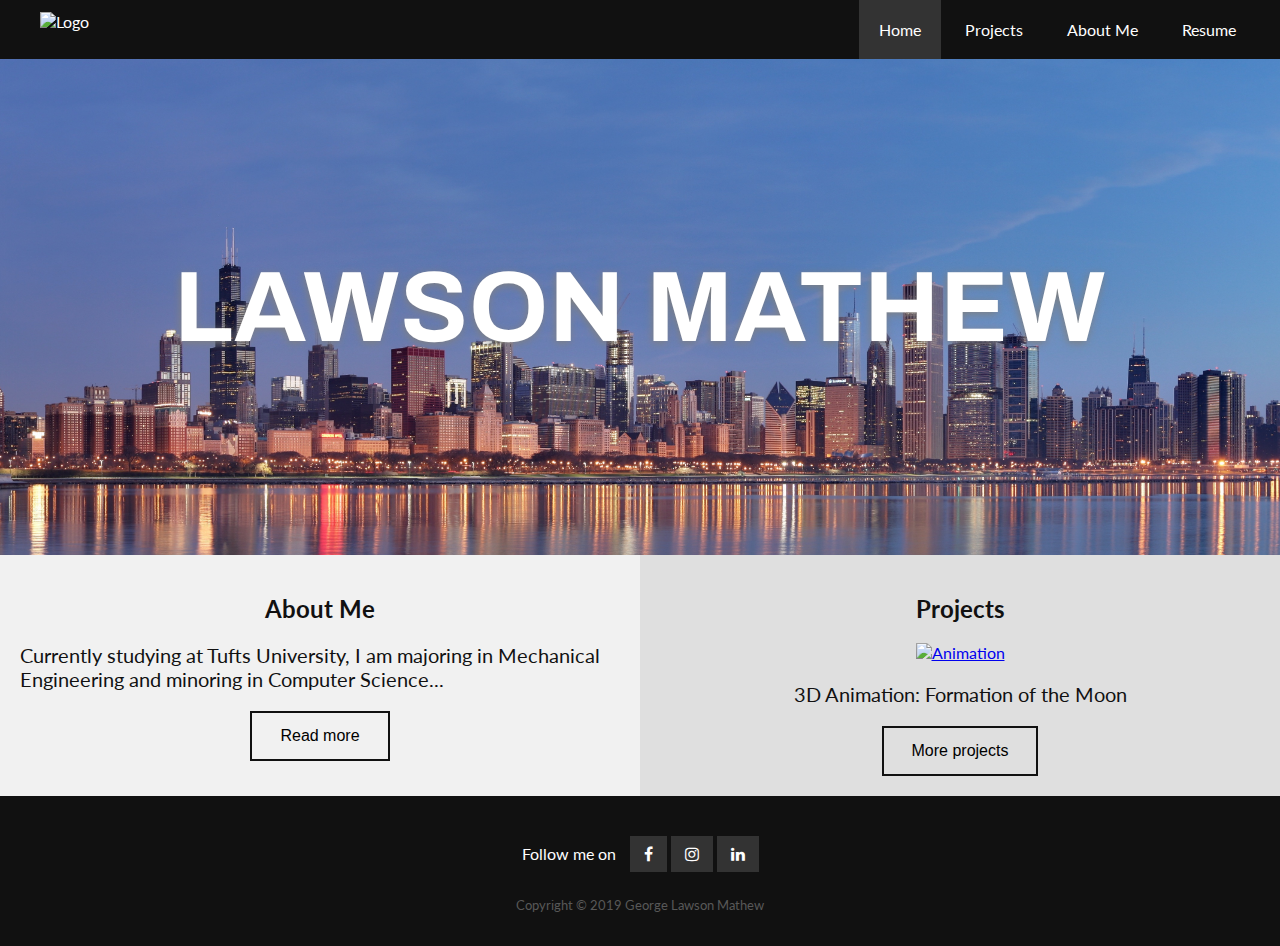
==== commit d42ae1c9: "new" ====
--- a/index.html
+++ b/index.html
@@ -1,788 +1,74 @@
-<!DOCTYPE html>
-<html lang="en">
-
-<head>
-  <meta charset="utf-8">
-  <meta content="width=device-width, initial-scale=1.0" name="viewport">
-
-  <title>DevFolio Bootstrap Portfolio Template - Index</title>
-  <meta content="" name="description">
-  <meta content="" name="keywords">
-
-  <!-- Favicons -->
-  <link href="assets/img/favicon.png" rel="icon">
-  <link href="assets/img/apple-touch-icon.png" rel="apple-touch-icon">
-
-  <!-- Vendor CSS Files -->
-  <link href="assets/vendor/bootstrap/css/bootstrap.min.css" rel="stylesheet">
-  <link href="assets/vendor/bootstrap-icons/bootstrap-icons.css" rel="stylesheet">
-  <link href="assets/vendor/glightbox/css/glightbox.min.css" rel="stylesheet">
-  <link href="assets/vendor/swiper/swiper-bundle.min.css" rel="stylesheet">
-
-  <!-- Template Main CSS File -->
-  <link href="assets/css/style.css" rel="stylesheet">
-
-  <!-- =======================================================
-  * Template Name: DevFolio - v4.0.0
-  * Template URL: https://bootstrapmade.com/devfolio-bootstrap-portfolio-html-template/
-  * Author: BootstrapMade.com
-  * License: https://bootstrapmade.com/license/
-  ======================================================== -->
-</head>
-
-<body>
-
-  <!-- ======= Header ======= -->
-  <header id="header" class="fixed-top">
-    <div class="container d-flex align-items-center justify-content-between">
-
-      <h1 class="logo"><a href="index.html">DevFolio</a></h1>
-      <!-- Uncomment below if you prefer to use an image logo -->
-      <!-- <a href="index.html" class="logo"><img src="assets/img/logo.png" alt="" class="img-fluid"></a>-->
-
-      <nav id="navbar" class="navbar">
-        <ul>
-          <li><a class="nav-link scrollto active" href="#hero">Home</a></li>
-          <li><a class="nav-link scrollto" href="#about">About</a></li>
-          <li><a class="nav-link scrollto" href="#services">Services</a></li>
-          <li><a class="nav-link scrollto " href="#work">Work</a></li>
-          <li><a class="nav-link scrollto " href="#blog">Blog</a></li>
-          <li class="dropdown"><a href="#"><span>Drop Down</span> <i class="bi bi-chevron-down"></i></a>
-            <ul>
-              <li><a href="#">Drop Down 1</a></li>
-              <li class="dropdown"><a href="#"><span>Deep Drop Down</span> <i class="bi bi-chevron-right"></i></a>
-                <ul>
-                  <li><a href="#">Deep Drop Down 1</a></li>
-                  <li><a href="#">Deep Drop Down 2</a></li>
-                  <li><a href="#">Deep Drop Down 3</a></li>
-                  <li><a href="#">Deep Drop Down 4</a></li>
-                  <li><a href="#">Deep Drop Down 5</a></li>
-                </ul>
-              </li>
-              <li><a href="#">Drop Down 2</a></li>
-              <li><a href="#">Drop Down 3</a></li>
-              <li><a href="#">Drop Down 4</a></li>
-            </ul>
-          </li>
-          <li><a class="nav-link scrollto" href="#contact">Contact</a></li>
-        </ul>
-        <i class="bi bi-list mobile-nav-toggle"></i>
-      </nav><!-- .navbar -->
-
-    </div>
-  </header><!-- End Header -->
-
-  <!-- ======= Hero Section ======= -->
-  <div id="hero" class="hero route bg-image" style="background-image: url(assets/img/hero-bg.jpg)">
-    <div class="overlay-itro"></div>
-    <div class="hero-content display-table">
-      <div class="table-cell">
-        <div class="container">
-          <!--<p class="display-6 color-d">Hello, world!</p>-->
-          <h1 class="hero-title mb-4">I am Morgan Freeman</h1>
-          <p class="hero-subtitle"><span class="typed" data-typed-items="Designer, Developer, Freelancer, Photographer"></span></p>
-          <!-- <p class="pt-3"><a class="btn btn-primary btn js-scroll px-4" href="#about" role="button">Learn More</a></p> -->
-        </div>
-      </div>
-    </div>
-  </div><!-- End Hero Section -->
-
-  <main id="main">
-
-    <!-- ======= About Section ======= -->
-    <section id="about" class="about-mf sect-pt4 route">
-      <div class="container">
-        <div class="row">
-          <div class="col-sm-12">
-            <div class="box-shadow-full">
-              <div class="row">
-                <div class="col-md-6">
-                  <div class="row">
-                    <div class="col-sm-6 col-md-5">
-                      <div class="about-img">
-                        <img src="assets/img/testimonial-2.jpg" class="img-fluid rounded b-shadow-a" alt="">
-                      </div>
-                    </div>
-                    <div class="col-sm-6 col-md-7">
-                      <div class="about-info">
-                        <p><span class="title-s">Name: </span> <span>Morgan Freeman</span></p>
-                        <p><span class="title-s">Profile: </span> <span>full stack developer</span></p>
-                        <p><span class="title-s">Email: </span> <span>contact@example.com</span></p>
-                        <p><span class="title-s">Phone: </span> <span>(617) 557-0089</span></p>
-                      </div>
-                    </div>
-                  </div>
-                  <div class="skill-mf">
-                    <p class="title-s">Skill</p>
-                    <span>HTML</span> <span class="pull-right">85%</span>
-                    <div class="progress">
-                      <div class="progress-bar" role="progressbar" style="width: 85%;" aria-valuenow="85" aria-valuemin="0" aria-valuemax="100"></div>
-                    </div>
-                    <span>CSS3</span> <span class="pull-right">75%</span>
-                    <div class="progress">
-                      <div class="progress-bar" role="progressbar" style="width: 75%" aria-valuenow="75" aria-valuemin="0" aria-valuemax="100"></div>
-                    </div>
-                    <span>PHP</span> <span class="pull-right">50%</span>
-                    <div class="progress">
-                      <div class="progress-bar" role="progressbar" style="width: 50%" aria-valuenow="50" aria-valuemin="0" aria-valuemax="100"></div>
-                    </div>
-                    <span>JAVASCRIPT</span> <span class="pull-right">90%</span>
-                    <div class="progress">
-                      <div class="progress-bar" role="progressbar" style="width: 90%" aria-valuenow="90" aria-valuemin="0" aria-valuemax="100"></div>
-                    </div>
-                  </div>
-                </div>
-                <div class="col-md-6">
-                  <div class="about-me pt-4 pt-md-0">
-                    <div class="title-box-2">
-                      <h5 class="title-left">
-                        About me
-                      </h5>
-                    </div>
-                    <p class="lead">
-                      Curabitur non nulla sit amet nisl tempus convallis quis ac lectus. Curabitur arcu erat, accumsan id
-                      imperdiet et, porttitor
-                      at sem. Praesent sapien massa, convallis a pellentesque nec, egestas non nisi. Nulla
-                      porttitor accumsan tincidunt.
-                    </p>
-                    <p class="lead">
-                      Mauris blandit aliquet elit, eget tincidunt nibh pulvinar a. Vivamus suscipit tortor eget felis
-                      porttitor volutpat. Vestibulum
-                      ac diam sit amet quam vehicula elementum sed sit amet dui. porttitor at sem.
-                    </p>
-                    <p class="lead">
-                      Nulla porttitor accumsan tincidunt. Quisque velit nisi, pretium ut lacinia in, elementum id enim.
-                      Nulla porttitor accumsan
-                      tincidunt. Mauris blandit aliquet elit, eget tincidunt nibh pulvinar a.
-                    </p>
-                  </div>
-                </div>
-              </div>
-            </div>
-          </div>
-        </div>
-      </div>
-    </section><!-- End About Section -->
-
-    <!-- ======= Services Section ======= -->
-    <section id="services" class="services-mf pt-5 route">
-      <div class="container">
-        <div class="row">
-          <div class="col-sm-12">
-            <div class="title-box text-center">
-              <h3 class="title-a">
-                Services
-              </h3>
-              <p class="subtitle-a">
-                Lorem ipsum, dolor sit amet consectetur adipisicing elit.
-              </p>
-              <div class="line-mf"></div>
-            </div>
-          </div>
-        </div>
-        <div class="row">
-          <div class="col-md-4">
-            <div class="service-box">
-              <div class="service-ico">
-                <span class="ico-circle"><i class="bi bi-briefcase"></i></span>
-              </div>
-              <div class="service-content">
-                <h2 class="s-title">Web Design</h2>
-                <p class="s-description text-center">
-                  Lorem ipsum dolor sit amet consectetur adipisicing elit. Magni adipisci eaque autem fugiat! Quia,
-                  provident vitae! Magni
-                  tempora perferendis eum non provident.
-                </p>
-              </div>
-            </div>
-          </div>
-          <div class="col-md-4">
-            <div class="service-box">
-              <div class="service-ico">
-                <span class="ico-circle"><i class="bi bi-card-checklist"></i></span>
-              </div>
-              <div class="service-content">
-                <h2 class="s-title">Web Development</h2>
-                <p class="s-description text-center">
-                  Lorem ipsum dolor sit amet consectetur adipisicing elit. Magni adipisci eaque autem fugiat! Quia,
-                  provident vitae! Magni
-                  tempora perferendis eum non provident.
-                </p>
-              </div>
-            </div>
-          </div>
-          <div class="col-md-4">
-            <div class="service-box">
-              <div class="service-ico">
-                <span class="ico-circle"><i class="bi bi-bar-chart"></i></span>
-              </div>
-              <div class="service-content">
-                <h2 class="s-title">Photography</h2>
-                <p class="s-description text-center">
-                  Lorem ipsum dolor sit amet consectetur adipisicing elit. Magni adipisci eaque autem fugiat! Quia,
-                  provident vitae! Magni
-                  tempora perferendis eum non provident.
-                </p>
-              </div>
-            </div>
-          </div>
-          <div class="col-md-4">
-            <div class="service-box">
-              <div class="service-ico">
-                <span class="ico-circle"><i class="bi bi-binoculars"></i></span>
-              </div>
-              <div class="service-content">
-                <h2 class="s-title">Responsive Design</h2>
-                <p class="s-description text-center">
-                  Lorem ipsum dolor sit amet consectetur adipisicing elit. Magni adipisci eaque autem fugiat! Quia,
-                  provident vitae! Magni
-                  tempora perferendis eum non provident.
-                </p>
-              </div>
-            </div>
-          </div>
-          <div class="col-md-4">
-            <div class="service-box">
-              <div class="service-ico">
-                <span class="ico-circle"><i class="bi bi-brightness-high"></i></span>
-              </div>
-              <div class="service-content">
-                <h2 class="s-title">Graphic Design</h2>
-                <p class="s-description text-center">
-                  Lorem ipsum dolor sit amet consectetur adipisicing elit. Magni adipisci eaque autem fugiat! Quia,
-                  provident vitae! Magni
-                  tempora perferendis eum non provident.
-                </p>
-              </div>
-            </div>
-          </div>
-          <div class="col-md-4">
-            <div class="service-box">
-              <div class="service-ico">
-                <span class="ico-circle"><i class="bi bi-calendar4-week"></i></span>
-              </div>
-              <div class="service-content">
-                <h2 class="s-title">Marketing Services</h2>
-                <p class="s-description text-center">
-                  Lorem ipsum dolor sit amet consectetur adipisicing elit. Magni adipisci eaque autem fugiat! Quia,
-                  provident vitae! Magni
-                  tempora perferendis eum non provident.
-                </p>
-              </div>
-            </div>
-          </div>
-        </div>
-      </div>
-    </section><!-- End Services Section -->
-
-    <!-- ======= Counter Section ======= -->
-    <div class="section-counter paralax-mf bg-image" style="background-image: url(assets/img/counters-bg.jpg)">
-      <div class="overlay-mf"></div>
-      <div class="container position-relative">
-        <div class="row">
-          <div class="col-sm-3 col-lg-3">
-            <div class="counter-box counter-box pt-4 pt-md-0">
-              <div class="counter-ico">
-                <span class="ico-circle"><i class="bi bi-check"></i></span>
-              </div>
-              <div class="counter-num">
-                <p data-purecounter-start="0" data-purecounter-end="450" data-purecounter-duration="1" class="counter purecounter"></p>
-                <span class="counter-text">WORKS COMPLETED</span>
-              </div>
-            </div>
-          </div>
-          <div class="col-sm-3 col-lg-3">
-            <div class="counter-box pt-4 pt-md-0">
-              <div class="counter-ico">
-                <span class="ico-circle"><i class="bi bi-journal-richtext"></i></span>
-              </div>
-              <div class="counter-num">
-                <p data-purecounter-start="0" data-purecounter-end="25" data-purecounter-duration="1" class="counter purecounter"></p>
-                <span class="counter-text">YEARS OF EXPERIENCE</span>
-              </div>
-            </div>
-          </div>
-          <div class="col-sm-3 col-lg-3">
-            <div class="counter-box pt-4 pt-md-0">
-              <div class="counter-ico">
-                <span class="ico-circle"><i class="bi bi-people"></i></span>
-              </div>
-              <div class="counter-num">
-                <p data-purecounter-start="0" data-purecounter-end="550" data-purecounter-duration="1" class="counter purecounter"></p>
-                <span class="counter-text">TOTAL CLIENTS</span>
-              </div>
-            </div>
-          </div>
-          <div class="col-sm-3 col-lg-3">
-            <div class="counter-box pt-4 pt-md-0">
-              <div class="counter-ico">
-                <span class="ico-circle"><i class="bi bi-award"></i></span>
-              </div>
-              <div class="counter-num">
-                <p data-purecounter-start="0" data-purecounter-end="48" data-purecounter-duration="1" class="counter purecounter"></p>
-                <span class="counter-text">AWARD WON</span>
-              </div>
-            </div>
-          </div>
-        </div>
-      </div>
-    </div><!-- End Counter Section -->
-
-    <!-- ======= Portfolio Section ======= -->
-    <section id="work" class="portfolio-mf sect-pt4 route">
-      <div class="container">
-        <div class="row">
-          <div class="col-sm-12">
-            <div class="title-box text-center">
-              <h3 class="title-a">
-                Portfolio
-              </h3>
-              <p class="subtitle-a">
-                Lorem ipsum, dolor sit amet consectetur adipisicing elit.
-              </p>
-              <div class="line-mf"></div>
-            </div>
-          </div>
-        </div>
-        <div class="row">
-          <div class="col-md-4">
-            <div class="work-box">
-              <a href="assets/img/work-1.jpg" data-gallery="portfolioGallery" class="portfolio-lightbox">
-                <div class="work-img">
-                  <img src="assets/img/work-1.jpg" alt="" class="img-fluid">
-                </div>
-              </a>
-              <div class="work-content">
-                <div class="row">
-                  <div class="col-sm-8">
-                    <h2 class="w-title">Lorem impsum dolor</h2>
-                    <div class="w-more">
-                      <span class="w-ctegory">Web Design</span> / <span class="w-date">18 Sep. 2018</span>
-                    </div>
-                  </div>
-                  <div class="col-sm-4">
-                    <div class="w-like">
-                      <a href="portfolio-details.html"> <span class="bi bi-plus-circle"></span></a>
-                    </div>
-                  </div>
-                </div>
-              </div>
-            </div>
-          </div>
-          <div class="col-md-4">
-            <div class="work-box">
-              <a href="assets/img/work-2.jpg" data-gallery="portfolioGallery" class="portfolio-lightbox">
-                <div class="work-img">
-                  <img src="assets/img/work-2.jpg" alt="" class="img-fluid">
-                </div>
-              </a>
-              <div class="work-content">
-                <div class="row">
-                  <div class="col-sm-8">
-                    <h2 class="w-title">Loreda Cuno Nere</h2>
-                    <div class="w-more">
-                      <span class="w-ctegory">Web Design</span> / <span class="w-date">18 Sep. 2018</span>
-                    </div>
-                  </div>
-                  <div class="col-sm-4">
-                    <div class="w-like">
-                      <a href="portfolio-details.html"> <span class="bi bi-plus-circle"></span></a>
-                    </div>
-                  </div>
-                </div>
-              </div>
-            </div>
-          </div>
-          <div class="col-md-4">
-            <div class="work-box">
-              <a href="assets/img/work-3.jpg" data-gallery="portfolioGallery" class="portfolio-lightbox">
-                <div class="work-img">
-                  <img src="assets/img/work-3.jpg" alt="" class="img-fluid">
-                </div>
-              </a>
-              <div class="work-content">
-                <div class="row">
-                  <div class="col-sm-8">
-                    <h2 class="w-title">Mavrito Lana Dere</h2>
-                    <div class="w-more">
-                      <span class="w-ctegory">Web Design</span> / <span class="w-date">18 Sep. 2018</span>
-                    </div>
-                  </div>
-                  <div class="col-sm-4">
-                    <div class="w-like">
-                      <a href="portfolio-details.html"> <span class="bi bi-plus-circle"></span></a>
-                    </div>
-                  </div>
-                </div>
-              </div>
-            </div>
-          </div>
-          <div class="col-md-4">
-            <div class="work-box">
-              <a href="assets/img/work-4.jpg" data-gallery="portfolioGallery" class="portfolio-lightbox">
-                <div class="work-img">
-                  <img src="assets/img/work-4.jpg" alt="" class="img-fluid">
-                </div>
-              </a>
-              <div class="work-content">
-                <div class="row">
-                  <div class="col-sm-8">
-                    <h2 class="w-title">Bindo Laro Cado</h2>
-                    <div class="w-more">
-                      <span class="w-ctegory">Web Design</span> / <span class="w-date">18 Sep. 2018</span>
-                    </div>
-                  </div>
-                  <div class="col-sm-4">
-                    <div class="w-like">
-                      <a href="portfolio-details.html"> <span class="bi bi-plus-circle"></span></a>
-                    </div>
-                  </div>
-                </div>
-              </div>
-            </div>
-          </div>
-          <div class="col-md-4">
-            <div class="work-box">
-              <a href="assets/img/work-5.jpg" data-gallery="portfolioGallery" class="portfolio-lightbox">
-                <div class="work-img">
-                  <img src="assets/img/work-5.jpg" alt="" class="img-fluid">
-                </div>
-              </a>
-              <div class="work-content">
-                <div class="row">
-                  <div class="col-sm-8">
-                    <h2 class="w-title">Studio Lena Mado</h2>
-                    <div class="w-more">
-                      <span class="w-ctegory">Web Design</span> / <span class="w-date">18 Sep. 2018</span>
-                    </div>
-                  </div>
-                  <div class="col-sm-4">
-                    <div class="w-like">
-                      <a href="portfolio-details.html"> <span class="bi bi-plus-circle"></span></a>
-                    </div>
-                  </div>
-                </div>
-              </div>
-            </div>
-          </div>
-          <div class="col-md-4">
-            <div class="work-box">
-              <a href="assets/img/work-6.jpg" data-gallery="portfolioGallery" class="portfolio-lightbox">
-                <div class="work-img">
-                  <img src="assets/img/work-6.jpg" alt="" class="img-fluid">
-                </div>
-              </a>
-              <div class="work-content">
-                <div class="row">
-                  <div class="col-sm-8">
-                    <h2 class="w-title">Studio Big Bang</h2>
-                    <div class="w-more">
-                      <span class="w-ctegory">Web Design</span> / <span class="w-date">18 Sep. 2017</span>
-                    </div>
-                  </div>
-                  <div class="col-sm-4">
-                    <div class="w-like">
-                      <a href="portfolio-details.html"> <span class="bi bi-plus-circle"></span></a>
-                    </div>
-                  </div>
-                </div>
-              </div>
-            </div>
-          </div>
-
-        </div>
-      </div>
-    </section><!-- End Portfolio Section -->
-
-    <!-- ======= Testimonials Section ======= -->
-    <div class="testimonials paralax-mf bg-image" style="background-image: url(assets/img/overlay-bg.jpg)">
-      <div class="overlay-mf"></div>
-      <div class="container">
-        <div class="row">
-          <div class="col-md-12">
-
-            <div class="testimonials-slider swiper-container" data-aos="fade-up" data-aos-delay="100">
-              <div class="swiper-wrapper">
-
-                <div class="swiper-slide">
-                  <div class="testimonial-box">
-                    <div class="author-test">
-                      <img src="assets/img/testimonial-2.jpg" alt="" class="rounded-circle b-shadow-a">
-                      <span class="author">Xavi Alonso</span>
-                    </div>
-                    <div class="content-test">
-                      <p class="description lead">
-                        Curabitur arcu erat, accumsan id imperdiet et, porttitor at sem. Lorem ipsum dolor sit amet,
-                        consectetur adipiscing elit.
-                      </p>
-                    </div>
-                  </div>
-                </div><!-- End testimonial item -->
-
-                <div class="swiper-slide">
-                  <div class="testimonial-box">
-                    <div class="author-test">
-                      <img src="assets/img/testimonial-4.jpg" alt="" class="rounded-circle b-shadow-a">
-                      <span class="author">Marta Socrate</span>
-                    </div>
-                    <div class="content-test">
-                      <p class="description lead">
-                        Curabitur arcu erat, accumsan id imperdiet et, porttitor at sem. Lorem ipsum dolor sit amet,
-                        consectetur adipiscing elit.
-                      </p>
-                    </div>
-                  </div>
-                </div><!-- End testimonial item -->
-              </div>
-              <div class="swiper-pagination"></div>
-            </div>
-
-            <!-- <div id="testimonial-mf" class="owl-carousel owl-theme">
-          
-        </div> -->
-          </div>
-        </div>
-      </div>
-    </div><!-- End Testimonials Section -->
-
-    <!-- ======= Blog Section ======= -->
-    <section id="blog" class="blog-mf sect-pt4 route">
-      <div class="container">
-        <div class="row">
-          <div class="col-sm-12">
-            <div class="title-box text-center">
-              <h3 class="title-a">
-                Blog
-              </h3>
-              <p class="subtitle-a">
-                Lorem ipsum, dolor sit amet consectetur adipisicing elit.
-              </p>
-              <div class="line-mf"></div>
-            </div>
-          </div>
-        </div>
-        <div class="row">
-          <div class="col-md-4">
-            <div class="card card-blog">
-              <div class="card-img">
-                <a href="blog-single.html"><img src="assets/img/post-1.jpg" alt="" class="img-fluid"></a>
-              </div>
-              <div class="card-body">
-                <div class="card-category-box">
-                  <div class="card-category">
-                    <h6 class="category">Travel</h6>
-                  </div>
-                </div>
-                <h3 class="card-title"><a href="blog-single.html">See more ideas about Travel</a></h3>
-                <p class="card-description">
-                  Proin eget tortor risus. Pellentesque in ipsum id orci porta dapibus. Praesent sapien massa, convallis
-                  a pellentesque nec,
-                  egestas non nisi.
-                </p>
-              </div>
-              <div class="card-footer">
-                <div class="post-author">
-                  <a href="#">
-                    <img src="assets/img/testimonial-2.jpg" alt="" class="avatar rounded-circle">
-                    <span class="author">Morgan Freeman</span>
-                  </a>
-                </div>
-                <div class="post-date">
-                  <span class="bi bi-clock"></span> 10 min
-                </div>
-              </div>
-            </div>
-          </div>
-          <div class="col-md-4">
-            <div class="card card-blog">
-              <div class="card-img">
-                <a href="blog-single.html"><img src="assets/img/post-2.jpg" alt="" class="img-fluid"></a>
-              </div>
-              <div class="card-body">
-                <div class="card-category-box">
-                  <div class="card-category">
-                    <h6 class="category">Web Design</h6>
-                  </div>
-                </div>
-                <h3 class="card-title"><a href="blog-single.html">See more ideas about Travel</a></h3>
-                <p class="card-description">
-                  Proin eget tortor risus. Pellentesque in ipsum id orci porta dapibus. Praesent sapien massa, convallis
-                  a pellentesque nec,
-                  egestas non nisi.
-                </p>
-              </div>
-              <div class="card-footer">
-                <div class="post-author">
-                  <a href="#">
-                    <img src="assets/img/testimonial-2.jpg" alt="" class="avatar rounded-circle">
-                    <span class="author">Morgan Freeman</span>
-                  </a>
-                </div>
-                <div class="post-date">
-                  <span class="bi bi-clock"></span> 10 min
-                </div>
-              </div>
-            </div>
-          </div>
-          <div class="col-md-4">
-            <div class="card card-blog">
-              <div class="card-img">
-                <a href="blog-single.html"><img src="assets/img/post-3.jpg" alt="" class="img-fluid"></a>
-              </div>
-              <div class="card-body">
-                <div class="card-category-box">
-                  <div class="card-category">
-                    <h6 class="category">Web Design</h6>
-                  </div>
-                </div>
-                <h3 class="card-title"><a href="blog-single.html">See more ideas about Travel</a></h3>
-                <p class="card-description">
-                  Proin eget tortor risus. Pellentesque in ipsum id orci porta dapibus. Praesent sapien massa, convallis
-                  a pellentesque nec,
-                  egestas non nisi.
-                </p>
-              </div>
-              <div class="card-footer">
-                <div class="post-author">
-                  <a href="#">
-                    <img src="assets/img/testimonial-2.jpg" alt="" class="avatar rounded-circle">
-                    <span class="author">Morgan Freeman</span>
-                  </a>
-                </div>
-                <div class="post-date">
-                  <span class="bi bi-clock"></span> 10 min
-                </div>
-              </div>
-            </div>
-          </div>
-        </div>
-      </div>
-    </section><!-- End Blog Section -->
-
-    <!-- ======= Contact Section ======= -->
-    <section id="contact" class="paralax-mf footer-paralax bg-image sect-mt4 route" style="background-image: url(assets/img/overlay-bg.jpg)">
-      <div class="overlay-mf"></div>
-      <div class="container">
-        <div class="row">
-          <div class="col-sm-12">
-            <div class="contact-mf">
-              <div id="contact" class="box-shadow-full">
-                <div class="row">
-                  <div class="col-md-6">
-                    <div class="title-box-2">
-                      <h5 class="title-left">
-                        Send Message Us
-                      </h5>
-                    </div>
-                    <div>
-                      <form action="forms/contact.php" method="post" role="form" class="php-email-form">
-                        <div class="row">
-                          <div class="col-md-12 mb-3">
-                            <div class="form-group">
-                              <input type="text" name="name" class="form-control" id="name" placeholder="Your Name" required>
-                            </div>
-                          </div>
-                          <div class="col-md-12 mb-3">
-                            <div class="form-group">
-                              <input type="email" class="form-control" name="email" id="email" placeholder="Your Email" required>
-                            </div>
-                          </div>
-                          <div class="col-md-12 mb-3">
-                            <div class="form-group">
-                              <input type="text" class="form-control" name="subject" id="subject" placeholder="Subject" required>
-                            </div>
-                          </div>
-                          <div class="col-md-12">
-                            <div class="form-group">
-                              <textarea class="form-control" name="message" rows="5" placeholder="Message" required></textarea>
-                            </div>
-                          </div>
-                          <div class="col-md-12 text-center my-3">
-                            <div class="loading">Loading</div>
-                            <div class="error-message"></div>
-                            <div class="sent-message">Your message has been sent. Thank you!</div>
-                          </div>
-                          <div class="col-md-12 text-center">
-                            <button type="submit" class="button button-a button-big button-rouded">Send Message</button>
-                          </div>
-                        </div>
-                      </form>
-                    </div>
-                  </div>
-                  <div class="col-md-6">
-                    <div class="title-box-2 pt-4 pt-md-0">
-                      <h5 class="title-left">
-                        Get in Touch
-                      </h5>
-                    </div>
-                    <div class="more-info">
-                      <p class="lead">
-                        Lorem ipsum dolor sit amet consectetur adipisicing elit. Facilis dolorum dolorem soluta quidem
-                        expedita aperiam aliquid at.
-                        Totam magni ipsum suscipit amet? Autem nemo esse laboriosam ratione nobis
-                        mollitia inventore?
-                      </p>
-                      <ul class="list-ico">
-                        <li><span class="bi bi-geo-alt"></span> 329 WASHINGTON ST BOSTON, MA 02108</li>
-                        <li><span class="bi bi-phone"></span> (617) 557-0089</li>
-                        <li><span class="bi bi-envelope"></span> contact@example.com</li>
-                      </ul>
-                    </div>
-                    <div class="socials">
-                      <ul>
-                        <li><a href=""><span class="ico-circle"><i class="bi bi-facebook"></i></span></a></li>
-                        <li><a href=""><span class="ico-circle"><i class="bi bi-instagram"></i></span></a></li>
-                        <li><a href=""><span class="ico-circle"><i class="bi bi-twitter"></i></span></a></li>
-                        <li><a href=""><span class="ico-circle"><i class="bi bi-linkedin"></i></span></a></li>
-                      </ul>
-                    </div>
-                  </div>
-                </div>
-              </div>
-            </div>
-          </div>
-        </div>
-      </div>
-    </section><!-- End Contact Section -->
-
-  </main><!-- End #main -->
-
-  <!-- ======= Footer ======= -->
-  <footer>
-    <div class="container">
-      <div class="row">
-        <div class="col-sm-12">
-          <div class="copyright-box">
-            <p class="copyright">&copy; Copyright <strong>DevFolio</strong>. All Rights Reserved</p>
-            <div class="credits">
-              <!--
-              All the links in the footer should remain intact.
-              You can delete the links only if you purchased the pro version.
-              Licensing information: https://bootstrapmade.com/license/
-              Purchase the pro version with working PHP/AJAX contact form: https://bootstrapmade.com/buy/?theme=DevFolio
-            -->
-              Designed by <a href="https://bootstrapmade.com/">BootstrapMade</a>
-            </div>
-          </div>
-        </div>
-      </div>
-    </div>
-  </footer><!-- End  Footer -->
-
-  <div id="preloader"></div>
-  <a href="#" class="back-to-top d-flex align-items-center justify-content-center"><i class="bi bi-arrow-up-short"></i></a>
-
-  <!-- Vendor JS Files -->
-  <script src="assets/vendor/bootstrap/js/bootstrap.bundle.min.js"></script>
-  <script src="assets/vendor/glightbox/js/glightbox.min.js"></script>
-  <script src="assets/vendor/php-email-form/validate.js"></script>
-  <script src="assets/vendor/purecounter/purecounter.js"></script>
-  <script src="assets/vendor/swiper/swiper-bundle.min.js"></script>
-  <script src="assets/vendor/typed.js/typed.min.js"></script>
-
-  <!-- Template Main JS File -->
-  <script src="assets/js/main.js"></script>
-
-</body>
-
+<!DOCTYPE html>
+<html lang="en">
+
+<head>
+    <title> Welcome! </title>
+    <meta charset="utf-8" />
+    <link rel="stylesheet" href="index_style.css"/>
+    <meta name="viewport" content="width=device-width, initial-scale=1">
+    <script src="main.js"></script>
+    <link rel="stylesheet" href="https://cdnjs.cloudflare.com/ajax/libs/font-awesome/4.7.0/css/font-awesome.min.css">
+    <script async src="https://www.googletagmanager.com/gtag/js?id=UA-136423377-1"></script>
+    <script>
+        window.dataLayer = window.dataLayer || [];
+        function gtag() { dataLayer.push(arguments); }
+        gtag('js', new Date());
+
+        gtag('config', 'UA-136423377-1');
+    </script>
+</head>
+
+<body>
+
+    <ul class="nav" id="myTopNav">
+        <li class="logo">
+            <a href="index.html">
+                <img src="logo.png" alt="Logo">
+            </a>
+        </li>
+    
+        <li class="active"><a href="index.html">Home</a></li>
+        <li><a href="projects.html">Projects</a></li>
+        <li><a href="bio.html">About Me</a></li>
+        <li><a href="resume.html">Resume</a></li>
+        <li class="icon-list"><a href="javascript:void(0);" class="icon" onclick="myFunction()"> <i class="fa fa-bars"></i>
+            </a></li>
+    </ul>
+
+    <div class="banner">
+        <img class="banner_pic" src="banner_1.jpg" alt="Skyline Banner">
+        <div class="banner_overlay"> <div class="name"> LAWSON MATHEW </div> </div>
+    </div>
+        
+    <div class="row">
+        <div class="column">
+            <h2>About Me</h2>
+            <p> Currently studying at Tufts University, I am majoring in Mechanical Engineering and minoring in Computer Science...</p>
+            <a href="bio.html"> <button class="btn">  Read more </button></a>
+        </div>
+        <div class="column" style="background-color:#DFDFDF">
+            <h2>Projects</h2>
+            <a href="projects.html"> <img src="http://img.youtube.com/vi/zjydwPL9LSw/hqdefault.jpg" alt="Animation" width="45%"> </a>
+            <p style="text-align:center">3D Animation: Formation of the Moon</p>
+            <a href="projects.html"> <button class="btn default"> More projects</button> </a>
+        </div>
+    </div>
+
+    <div class="footer">
+        <div class="alignfooter">
+            <ul class="social-icons">
+                <li id="follow"> Follow me on </li>
+                <li><a href="https://www.facebook.com/lawson.mathew.7" class="social-icon"> <i class="fa fa-facebook"></i></a></li>
+                <li><a href="https://www.instagram.com/g_lawson_m/" target="_blank" class="social-icon"> <i class="fa fa-instagram"></i></a></li>
+                <li><a href="https://www.linkedin.com/in/glawsonmathew" target="_blank" class="social-icon"> <i
+                            class="fa fa-linkedin"></i></a></li>
+            </ul>
+            <div id="footer_text">
+                Copyright © 2019 George Lawson Mathew
+            </div>
+        </div>
+    </div>
+
+</body>
+
 </html>--- a/index_style.css
+++ b/index_style.css
@@ -0,0 +1,559 @@
+@import url('https://fonts.googleapis.com/css?family=Archivo');
+@import url('https://cdnjs.cloudflare.com/ajax/libs/font-awesome/4.6.3/css/font-awesome.css');
+@import url('https://fonts.googleapis.com/css?family=Lato');
+
+body {
+    margin: 0;
+    padding: 0;
+}
+
+/* NAVBAR CSS */
+
+.nav {
+    list-style-type: none;
+    margin: 0;
+    padding: 0 20px 0 20px;
+    overflow: hidden;
+    text-align: right;
+    background-color: #111;
+    width: 100%;
+    position: fixed;
+    top: 0;
+    z-index: 1;
+    font-size: 12pt;   
+}
+
+.nav .icon {
+  display: none;
+}
+
+.nav li {
+    display: inline-block;
+}
+
+.nav li a {
+    display: block;
+    color: white;
+    text-align: center;
+    padding: 20px 20px;
+    font-size: 12pt;
+    font-family: 'Lato', sans-serif;
+    text-decoration: none;
+}
+
+.nav li a:hover {
+  background-color: #333;
+}
+
+.nav .logo {
+    color: white;
+    float: left;
+    margin-top: -8px;
+    margin-bottom: -8px;
+}
+
+.nav .logo a:hover {
+    background-color: inherit;
+}
+
+.nav .active {
+    background-color: #333;
+}
+
+@media screen and (max-width: 750px) {
+    .nav li:not(:first-child) {display: none;}
+    .nav li:last-child {
+        display: inline-block;
+    }
+    .nav .icon {
+        display: block;
+    }
+    .nav .active {
+        background-color: inherit;
+        text-decoration-line: underline;
+        
+    }
+
+}
+
+@media screen and (max-width: 750px) {
+    .nav .responsive {
+        position: relative;
+        text-align: left;
+    }
+
+    .nav.responsive li {
+        float: none;
+        display: block;
+    }
+
+    .nav.responsive a.icon {
+        position: absolute;
+        right: 25px;
+        top: 0;
+    }
+
+    .nav.responsive .logo {
+        position: absolute;
+        align-items: left;
+        top: 0;
+        display: block;
+    }
+
+    .nav li a:hover {
+        background-color: inherit;
+        text-decoration: underline;
+        text-decoration-color:white;
+    }
+}
+
+/* HOME CSS */
+.banner {
+    margin-top: 55px;
+    position: relative;
+    width: 100%;
+    overflow: hidden;
+    margin-bottom: -5px;
+}
+
+.banner_overlay {
+    position: absolute;
+    top: 0;
+    bottom: 0;
+    left: 0;
+    right: 0;
+    height: 100%;
+    width: 100%;
+}
+
+.banner_pic {
+    height: 500px;
+    width: auto;
+}
+
+.name {
+    position: absolute;
+    text-align: center;
+    letter-spacing: 1px;
+    top: 50%;
+    left: 50%;
+    -webkit-transform: translate(-50%, -50%);
+    -ms-transform: translate(-50%, -50%);
+    transform: translate(-50%, -50%);
+    color: white;
+    font-size: 75pt;
+    font-family: 'Archivo', sans-serif;
+    font-weight: bolder;
+    text-shadow: -1px 2px 8px gray;
+    white-space: nowrap;
+}
+
+@media only screen and (max-width: 950px) {
+    .name {
+        white-space: normal;
+        font-size: 65pt;
+    }
+}
+
+@media only screen and (max-width: 450px) {
+    .name {
+        white-space: normal;
+        font-size: 55pt;
+    }
+}
+
+
+
+.banner:hover > .banner_pic {
+    opacity: 0.2;
+}
+
+
+.banner:hover > .banner_overlay > .name {
+    color: #111;
+    text-shadow: none;
+    
+}
+
+.btn {
+  border: 2px solid #111;
+  background-color: inherit;
+  padding: 14px 28px;
+  font-size: 16px;
+  cursor: pointer;
+  display: inline-block;
+  
+}
+
+a .btn{
+    text-decoration: none;
+    color: black;
+}
+
+.btn:hover {
+    background: #111;
+    color: white;
+}
+
+
+p {
+    font-size:15pt;
+}
+
+* {
+  box-sizing: border-box;
+}
+
+.row {
+    width: 100%;
+}
+
+.column {
+    width: 50%;
+    padding: 20px;
+    text-align: center;
+    font-family: 'Lato', sans-serif;
+    background-color: #F1F1F1;
+    color: #111;
+    display: table-cell;
+}
+
+.column p {
+    text-align: left;
+}
+
+@media only screen and (max-width: 750px) {
+  .column { 
+    display: block;
+    width: 100%;
+  }
+}
+
+/* RESUME CSS */
+.resume {
+    padding-bottom: 10px;
+    text-align: center;
+    margin-left: 15%;
+    margin-right: 15%;
+}
+
+.resume_title {
+    width: auto;
+    color:#333;
+    font-family: 'Archivo', sans-serif;
+    font-weight: bold;
+    padding-top: 30px;
+    padding-bottom: 30px;
+    font-size: 45pt;
+    text-align: center;
+    margin-top: 60px;
+}
+
+#pdf {
+    width: 100%;
+    height: 100vh;
+}
+
+@media only screen and (max-width: 750px) {
+    #pdf { 
+        height: 54vh;
+    }
+}
+
+
+/* FOOTER CSS */
+@import url(https://cdnjs.cloudflare.com/ajax/libs/font-awesome/4.6.3/css/font-awesome.css);
+
+.footer {
+    background-color: #111;
+    color: white;
+    height: 150px;
+    width: auto;
+    text-align: center;
+    font-family: 'Lato', sans-serif;
+}
+
+.alignfooter {
+    padding-top: 40px;
+    padding-bottom: auto;
+
+}
+
+.social-icon {
+    color: #fff;
+}
+
+.social-icons {
+    margin-top: auto;
+    margin-bottom: auto;
+    display: inline-block;
+    text-align: center;
+    list-style: none;
+    text-decoration:none;  
+    margin-left: -40px;
+
+}
+.social-icons li {
+    display: inline-block;
+}
+
+#follow {
+    padding-right: 10px; 
+}
+#footer_text {
+    padding-top:25px;
+    font-size: 10pt;
+    color: rgb(88, 88, 88);
+}
+.social-icons a {
+    color: #fff;
+    text-decoration: none;
+}
+
+.fa-facebook {
+    padding:10px 14px;
+    -o-transition:.5s;
+    -ms-transition:.5s;
+    -moz-transition:.5s;
+    -webkit-transition:.5s;
+    transition: .5s;
+    background-color: #333;
+}
+.fa-facebook:hover {
+    background-color: #3d5b99;
+}
+
+.fa-instagram {
+    padding:10px 14px;
+    -o-transition:.5s;
+    -ms-transition:.5s;
+    -moz-transition:.5s;
+    -webkit-transition:.5s;
+    transition: .5s;
+    background-color: #333;
+}
+.fa-instagram:hover {
+    background-color: #c13584;
+}
+
+.fa-linkedin {
+    padding:10px 14px;
+    -o-transition:.5s;
+    -ms-transition:.5s;
+    -moz-transition:.5s;
+    -webkit-transition:.5s;
+    transition: .5s;
+    background-color: #333;
+}
+.fa-linkedin:hover {
+    background-color: #0073a4;
+}
+
+/* BIO CSS  */
+
+.bio_title {
+    width: 100%;
+    color:#333;
+    font-family: 'Archivo', sans-serif;
+    font-weight: bold;
+    padding-top: 30px;
+    padding-bottom: 30px;
+    font-size: 45pt;
+    text-align: center;
+    margin-top: 60px;
+}
+
+.bio_title:hover {
+    text-decoration: underline;
+}
+
+.b_column1 {
+    width: 70%;
+    padding: 20px;
+    text-align: right;
+    font-family: 'Lato', sans-serif;
+    background-color: white;
+    color: #111;
+    display: table-cell;
+}
+.b_column2 {
+    width: 30%;
+    padding: 20px;
+    text-align: right;
+    font-family: 'Lato', sans-serif;
+    background-color: #F1F1F1;
+    color: #111;
+    display: table-cell;
+}
+
+.b_column p {
+    text-align: left;
+}
+
+#meImage {
+    min-width: 200px;
+    max-width: 275px;
+    height: auto;
+    border-radius: 20%;
+}
+
+.name2 {
+    font-size: 20pt;
+}
+
+.bio {
+    text-align: left;
+    padding-left: 5%;
+    padding-right: 5%;
+    font-size: 12pt;
+    margin-top: -16px;
+    margin-bottom: 35px;
+}
+
+@media only screen and (max-width: 1100px) {
+    .name2 {
+        font-size: 16pt;
+    }
+}
+
+@media only screen and (max-width: 750px) {
+    .b_column1 { 
+        display: block;
+        margin-top: 20px;
+        width: 100%;
+        font-size: 10pt;
+    }
+    .b_column2 { 
+        padding-top: 40px;
+        display: block;
+        width: 100%;
+        text-align: center;
+    } 
+    #meImage {
+        width: 45%;
+        border-radius: 20%;
+    }
+}
+
+#spurs {
+    width: 100px;
+     height: auto;
+    float: right;
+    margin-right: 10px;
+    margin-left: 5%;
+}
+
+@media only screen and (max-width: 950px) {
+    .name1 {
+        white-space: normal;
+        font-size: 65pt;
+        width:100%;
+    }
+    p {
+        font-size: 12pt;
+    }
+    h2 {
+        font-size: 14pt;
+    }
+}
+
+@media only screen and (max-width: 550px) {
+    .name1 {
+        white-space: normal;
+        font-size: 50pt;
+        width:100%;
+    }
+    .banner_pic1 {
+    height: auto;
+    width: 100%;
+    }
+    .bio {
+        font-size: 12pt;
+    }
+
+}
+
+
+.banner1:hover > .banner_pic1 {
+    opacity: 0;
+}
+
+.banner1:hover > .banner_overlay1 > .name1 {
+    color:black;
+    text-shadow: none;
+    opacity: 1;
+}
+
+/* PROJECT CSS */
+.proj_title {
+    width: 100%;
+    color:#333;
+    font-family: 'Archivo', sans-serif;
+    font-weight: bold;
+    padding-top: 30px;
+    padding-bottom: 30px;
+    font-size: 45pt;
+    text-align: center;
+    margin-top: 60px;
+}
+
+.proj_title:hover {
+    text-decoration: underline;
+}
+
+.p_column {
+    display: block;
+    width: 100%;
+    padding: 20px;
+    text-align: center;
+    font-family: 'Lato', sans-serif;
+    background-color: #E7E7E7;
+    color: #111;
+}
+
+.p_column p {
+    text-align: left;
+    padding-left: 5%;
+    padding-right: 5%;
+}
+
+.video_container {
+    position: relative;
+    margin: auto;
+    width: 75%;
+    height: 0;
+    padding-bottom: 42.1875%;
+}
+.video {
+    position: absolute;
+    top: 0;
+    left: 0;
+    width: 100%;
+    height: 100%;
+}
+
+.projP {
+    font-size: 12pt;
+}
+
+.pic {
+    width: 500px;
+    max-width: 70%;
+    height: auto;
+    margin-left: auto;
+    margin-right: auto;
+    display: none;
+}
+.pic1 {
+    width: 500px;
+    max-width: 70%;
+    height: auto;
+    margin-left: auto;
+    margin-right: auto;
+}
+
+.mySlides2 {
+    margin-left: auto;
+    margin-right: auto;
+}
+
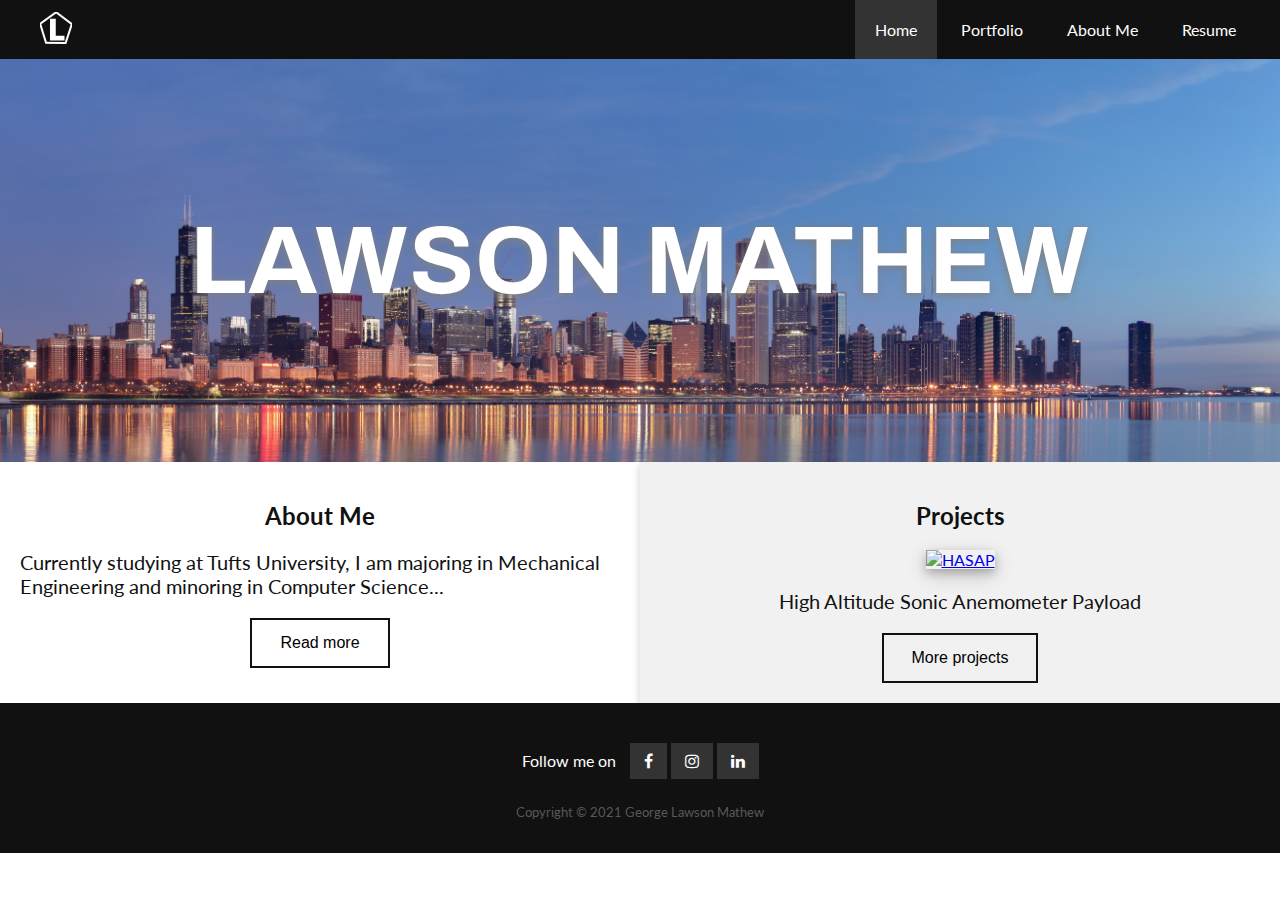
==== commit e6fc8aaf: "updated 2021 official" ====
--- a/index.html
+++ b/index.html
@@ -5,6 +5,7 @@
     <title> Welcome! </title>
     <meta charset="utf-8" />
     <link rel="stylesheet" href="index_style.css"/>
+    <link rel="icon" href="logo.png">
     <meta name="viewport" content="width=device-width, initial-scale=1">
     <script src="main.js"></script>
     <link rel="stylesheet" href="https://cdnjs.cloudflare.com/ajax/libs/font-awesome/4.7.0/css/font-awesome.min.css">
@@ -28,7 +29,7 @@
         </li>
     
         <li class="active"><a href="index.html">Home</a></li>
-        <li><a href="projects.html">Projects</a></li>
+        <li><a href="projects.html">Portfolio</a></li>
         <li><a href="bio.html">About Me</a></li>
         <li><a href="resume.html">Resume</a></li>
         <li class="icon-list"><a href="javascript:void(0);" class="icon" onclick="myFunction()"> <i class="fa fa-bars"></i>
@@ -46,10 +47,10 @@
             <p> Currently studying at Tufts University, I am majoring in Mechanical Engineering and minoring in Computer Science...</p>
             <a href="bio.html"> <button class="btn">  Read more </button></a>
         </div>
-        <div class="column" style="background-color:#DFDFDF">
+        <div class="column_1">
             <h2>Projects</h2>
-            <a href="projects.html"> <img src="http://img.youtube.com/vi/zjydwPL9LSw/hqdefault.jpg" alt="Animation" width="45%"> </a>
-            <p style="text-align:center">3D Animation: Formation of the Moon</p>
+            <a href="projects.html"> <img src="hasap3.png" alt="HASAP" width="45%" style="box-shadow: 0 4px 8px 0 rgba(0, 0, 0, 0.2), 0 6px 20px 0 rgba(0, 0, 0, 0.19)";> </a>
+            <p style="text-align:center">High Altitude Sonic Anemometer Payload</p>
             <a href="projects.html"> <button class="btn default"> More projects</button> </a>
         </div>
     </div>
@@ -64,7 +65,7 @@
                             class="fa fa-linkedin"></i></a></li>
             </ul>
             <div id="footer_text">
-                Copyright © 2019 George Lawson Mathew
+                Copyright © 2021 George Lawson Mathew
             </div>
         </div>
     </div>
--- a/index_style.css
+++ b/index_style.css
@@ -127,8 +127,8 @@
 }
 
 .banner_pic {
-    height: 500px;
-    width: auto;
+    height: auto;
+    width: 100%;
 }
 
 .name {
@@ -141,7 +141,7 @@
     -ms-transform: translate(-50%, -50%);
     transform: translate(-50%, -50%);
     color: white;
-    font-size: 75pt;
+    font-size: 7.5vw;
     font-family: 'Archivo', sans-serif;
     font-weight: bolder;
     text-shadow: -1px 2px 8px gray;
@@ -151,14 +151,14 @@
 @media only screen and (max-width: 950px) {
     .name {
         white-space: normal;
-        font-size: 65pt;
+        font-size: 9vw;
     }
 }
 
 @media only screen and (max-width: 450px) {
     .name {
         white-space: normal;
-        font-size: 55pt;
+        font-size: 9vw;
     }
 }
 
@@ -206,9 +206,21 @@
 
 .row {
     width: 100%;
+    /*margin-top: -20px;*/
 }
 
 .column {
+    width: 50%;
+    padding: 20px;
+    text-align: center;
+    font-family: 'Lato', sans-serif;
+    background-color: white;
+    color: #111;
+    display: table-cell;
+    box-shadow: 0 4px 8px 0 rgba(0, 0, 0, 0.2), 0 0 0 0 rgba(0, 0, 0, 0.19);
+    
+}
+.column_1 {
     width: 50%;
     padding: 20px;
     text-align: center;
@@ -216,6 +228,7 @@
     background-color: #F1F1F1;
     color: #111;
     display: table-cell;
+    box-shadow: 0 4px 8px 0 rgba(0, 0, 0, 0.2), 0 0 0 0 rgba(0, 0, 0, 0.19);
 }
 
 .column p {
@@ -223,10 +236,20 @@
 }
 
 @media only screen and (max-width: 750px) {
-  .column { 
-    display: block;
-    width: 100%;
-  }
+    .row {
+        width: 100%;
+    }   
+    .column { 
+        display: block;
+        width: 100%;
+        box-shadow: 0;
+    }
+    .column_1 {
+        display: block;
+        width: 100%;
+        box-shadow: 0;
+
+    }
 }
 
 /* RESUME CSS */
@@ -249,6 +272,16 @@
     margin-top: 60px;
 }
 
+@media only screen and (max-width: 550px) {
+    .resume_title {
+        font-size: 10vw;
+    }
+}
+
+.resume_title:hover {
+    text-decoration: underline;
+}
+
 #pdf {
     width: 100%;
     height: 100vh;
@@ -361,6 +394,12 @@
     font-size: 45pt;
     text-align: center;
     margin-top: 60px;
+}
+
+@media only screen and (max-width: 550px) {
+    .bio_title {
+        font-size: 10vw;
+    }
 }
 
 .bio_title:hover {
@@ -485,16 +524,22 @@
 }
 
 /* PROJECT CSS */
+
+.proj_back {
+    background-color: white;
+}
 .proj_title {
     width: 100%;
-    color:#333;
+    background-color: #111;
+    color:white;
+    letter-spacing: 1px;
     font-family: 'Archivo', sans-serif;
     font-weight: bold;
     padding-top: 30px;
     padding-bottom: 30px;
     font-size: 45pt;
     text-align: center;
-    margin-top: 60px;
+    margin-top: 58px;
 }
 
 .proj_title:hover {
@@ -503,12 +548,22 @@
 
 .p_column {
     display: block;
-    width: 100%;
+    margin-left: 1%;
+    margin-right: 1%;
+    margin-bottom: 1.5%;
+    width: 98%;
     padding: 20px;
     text-align: center;
     font-family: 'Lato', sans-serif;
-    background-color: #E7E7E7;
+    background-color: #DFDFDF;
     color: #111;
+    box-shadow: 0 4px 8px 0 rgba(0, 0, 0, 0.2), 0 0 0 0 rgba(0, 0, 0, 0.19);
+}
+
+@media only screen and (max-width: 550px;) {
+    .proj_title {
+        font-size: 10vw;
+    }
 }
 
 .p_column p {
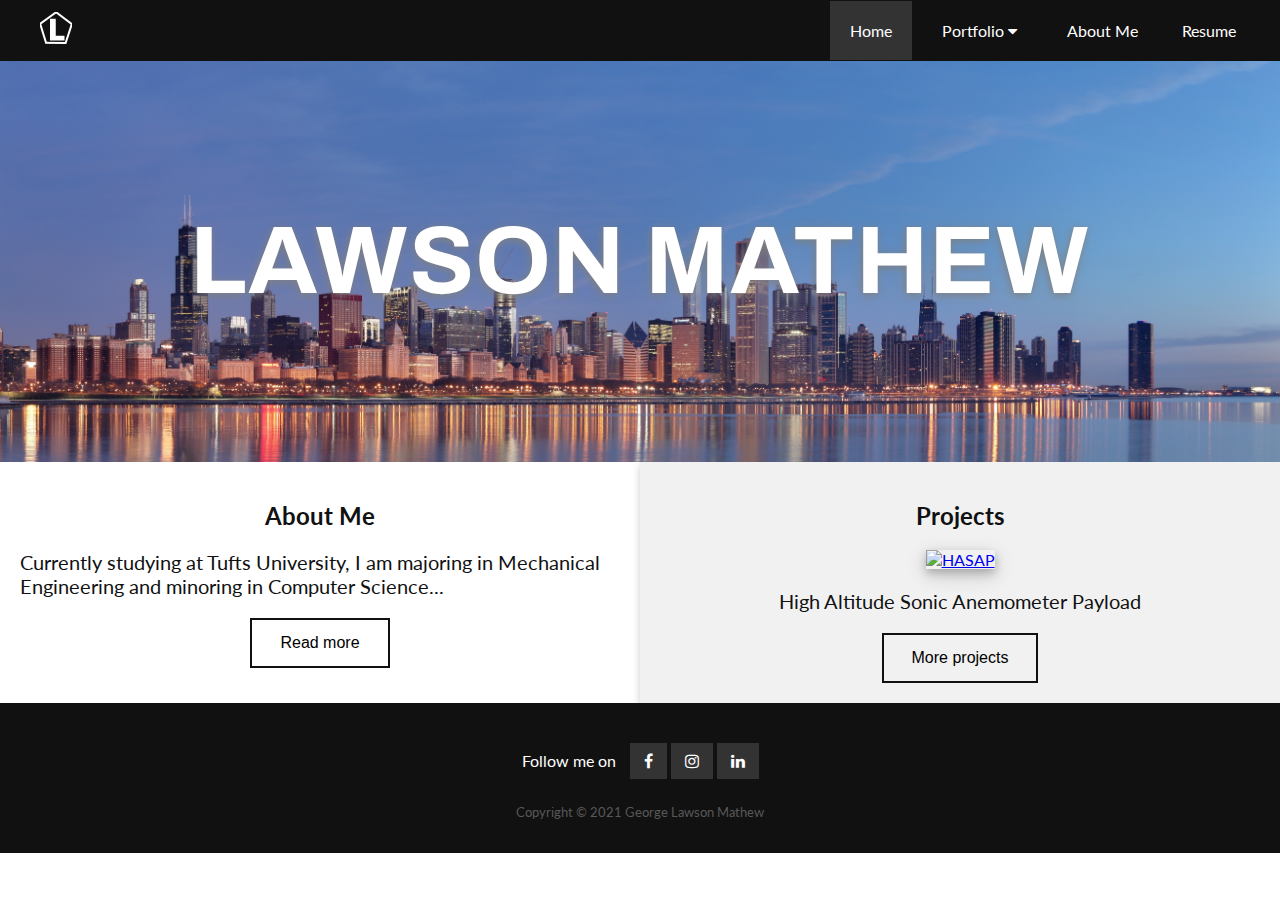
==== commit e1896a42: "Add robotics experience" ====
--- a/index.html
+++ b/index.html
@@ -29,7 +29,14 @@
         </li>
     
         <li class="active"><a href="index.html">Home</a></li>
-        <li><a href="projects.html">Portfolio</a></li>
+        <li>
+            <div class="dropdown">
+                <button class="dropbtn"> <a href="projects.html">Portfolio <i class="fa fa-caret-down"></i></a></button>
+                <div class="dropdown-content">
+                  <a href="robotics.html">Robotics</a>
+                </div>
+            </div>
+        </li>
         <li><a href="bio.html">About Me</a></li>
         <li><a href="resume.html">Resume</a></li>
         <li class="icon-list"><a href="javascript:void(0);" class="icon" onclick="myFunction()"> <i class="fa fa-bars"></i>
--- a/index_style.css
+++ b/index_style.css
@@ -60,6 +60,60 @@
     background-color: #333;
 }
 
+
+.dropdown {
+  font-size: 12pt; 
+  /*float: left;*/
+  /*overflow: hidden;*/
+}
+
+/* Style the dropdown button to fit inside the topnav */
+.dropdown .dropbtn {
+  border: none;
+  outline: none;
+  color: white;
+  background-color: inherit;
+  font-family: inherit;
+}
+
+/* Style the dropdown content (hidden by default) */
+.dropdown-content {
+  display: none;
+  position: fixed;
+  background-color: #111;
+  min-width: 160px;
+  box-shadow: 0px 8px 16px 0px rgba(0,0,0,0.2);
+  z-index: 1;
+}
+
+/* Style the links inside the dropdown */
+.dropdown-content a {
+  float: none;
+  color: black;
+  text-decoration: none;
+  display: block;
+  text-align: left;
+
+}
+
+/* Add a dark background on topnav links and the dropdown button on hover */
+.dropdown:hover .dropbtn {
+  background-color: #333;
+  color: white;
+}
+
+/* Add a grey background to dropdown links on hover */
+.dropdown-content a:hover {
+  background-color: #333;
+  color: white;
+}
+
+/* Show the dropdown menu when the user moves the mouse over the dropdown button */
+.dropdown:hover .dropdown-content {
+  display: block;
+  /*overflow: auto;*/
+}
+
 @media screen and (max-width: 750px) {
     .nav li:not(:first-child) {display: none;}
     .nav li:last-child {
@@ -74,9 +128,6 @@
         
     }
 
-}
-
-@media screen and (max-width: 750px) {
     .nav .responsive {
         position: relative;
         text-align: left;
@@ -89,7 +140,7 @@
 
     .nav.responsive a.icon {
         position: absolute;
-        right: 25px;
+        right: 20px;
         top: 0;
     }
 
@@ -105,6 +156,15 @@
         text-decoration: underline;
         text-decoration-color:white;
     }
+
+    .nav.responsive .dropdown {float: none;}
+    .nav.responsive .dropdown-content {position: relative; box-shadow: none;}
+    .nav.responsive .dropdown .dropbtn {
+        display: block;
+        width: 100%;
+        text-align: left;
+        background-color: inherit;
+  }
 }
 
 /* HOME CSS */
@@ -442,7 +502,7 @@
 
 .bio {
     text-align: left;
-    padding-left: 5%;
+    padding-left: 2.5%;
     padding-right: 5%;
     font-size: 12pt;
     margin-top: -16px;
@@ -528,11 +588,11 @@
 .proj_back {
     background-color: white;
 }
+
 .proj_title {
-    width: 100%;
+    width: auto;
     background-color: #111;
-    color:white;
-    letter-spacing: 1px;
+    color: white;
     font-family: 'Archivo', sans-serif;
     font-weight: bold;
     padding-top: 30px;
@@ -540,6 +600,13 @@
     font-size: 45pt;
     text-align: center;
     margin-top: 58px;
+}
+
+
+@media only screen and (max-width: 550px) {
+    .proj_title {
+        font-size: 10vw;
+    }
 }
 
 .proj_title:hover {
@@ -560,16 +627,20 @@
     box-shadow: 0 4px 8px 0 rgba(0, 0, 0, 0.2), 0 0 0 0 rgba(0, 0, 0, 0.19);
 }
 
-@media only screen and (max-width: 550px;) {
-    .proj_title {
-        font-size: 10vw;
-    }
-}
 
 .p_column p {
     text-align: left;
     padding-left: 5%;
     padding-right: 5%;
+}
+
+@media only screen and (max-width: 550px) {
+    .p_column h1 {
+        font-size: 5.5vw;
+    }
+    .p_column p {
+        font-size: 3.25vw;
+    }
 }
 
 .video_container {
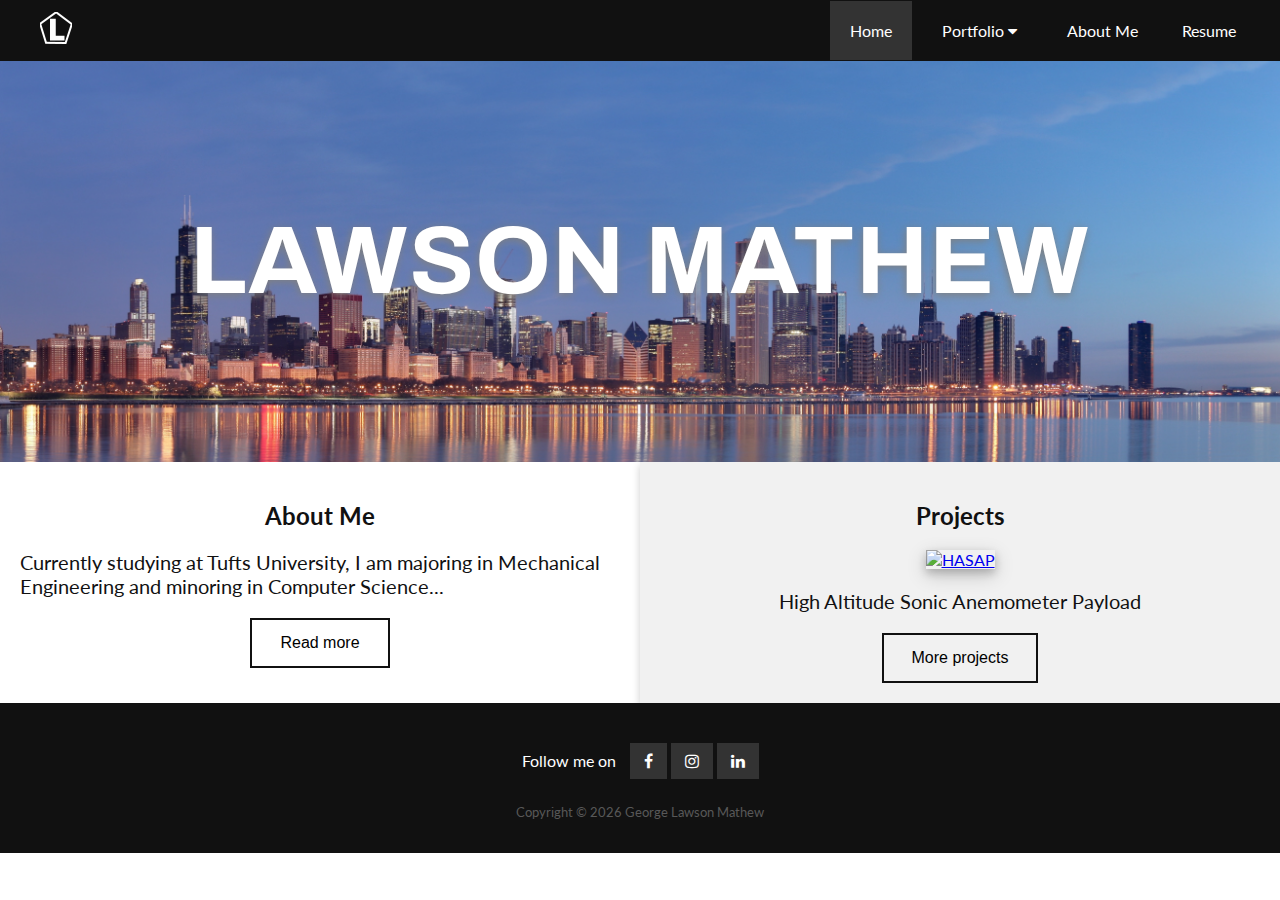
==== commit 8141ce54: "updated resume and added more robotics pages" ====
--- a/index.html
+++ b/index.html
@@ -62,6 +62,7 @@
         </div>
     </div>
 
+
     <div class="footer">
         <div class="alignfooter">
             <ul class="social-icons">
@@ -72,7 +73,7 @@
                             class="fa fa-linkedin"></i></a></li>
             </ul>
             <div id="footer_text">
-                Copyright © 2021 George Lawson Mathew
+                Copyright © <script>document.write(new Date().getFullYear())</script> George Lawson Mathew
             </div>
         </div>
     </div>
--- a/index_style.css
+++ b/index_style.css
@@ -368,7 +368,7 @@
 
 .alignfooter {
     padding-top: 40px;
-    padding-bottom: auto;
+    padding-bottom: -5px;
 
 }
 
@@ -467,27 +467,45 @@
 }
 
 .b_column1 {
-    width: 70%;
-    padding: 20px;
-    text-align: right;
-    font-family: 'Lato', sans-serif;
-    background-color: white;
-    color: #111;
-    display: table-cell;
-}
+  float: left;
+  width: 70%;
+  padding: 20px;
+  font-family: 'Lato', sans-serif;
+  background-color: white;
+  color: #111;
+
+}
+
 .b_column2 {
-    width: 30%;
-    padding: 20px;
-    text-align: right;
-    font-family: 'Lato', sans-serif;
-    background-color: #F1F1F1;
-    color: #111;
-    display: table-cell;
-}
-
-.b_column p {
-    text-align: left;
-}
+  float: left;
+  width: 30%;
+  padding: 20px;
+  text-align: right;
+  font-family: 'Lato', sans-serif;
+  background-color: #F1F1F1;
+  color: #111;
+}
+
+.b_row:after {
+  content: "";
+  display: table;
+  clear: both;
+}
+
+
+@media screen and (max-width: 750px) {
+  .b_column1 {
+    width: 100%;
+    font-size: 10pt;
+    padding-top: 40px;
+    }
+  .b_column2 { 
+    padding-top: 20px;
+    width: 100%;
+    text-align: center;
+    } 
+  }
+
 
 #meImage {
     min-width: 200px;
@@ -516,7 +534,7 @@
 }
 
 @media only screen and (max-width: 750px) {
-    .b_column1 { 
+   /* .b_column1 { 
         display: block;
         margin-top: 20px;
         width: 100%;
@@ -528,7 +546,7 @@
         width: 100%;
         text-align: center;
     } 
-    #meImage {
+*/    #meImage {
         width: 45%;
         border-radius: 20%;
     }
@@ -638,18 +656,27 @@
     .p_column h1 {
         font-size: 5.5vw;
     }
-    .p_column p {
-        font-size: 3.25vw;
+    .p_column .projP {
+        font-size: 12pt;
     }
 }
 
 .video_container {
     position: relative;
     margin: auto;
-    width: 75%;
+    width: 60%;
     height: 0;
-    padding-bottom: 42.1875%;
-}
+    padding-bottom: 34%;
+}
+
+.video_container_1 {
+    position: relative;
+    margin: auto;
+    width: 60%;
+    height: 0;
+    padding-bottom: 34%;
+}
+
 .video {
     position: absolute;
     top: 0;
@@ -678,8 +705,117 @@
     margin-right: auto;
 }
 
+.codepic {
+    max-width: 500px;
+    height: auto;
+}
+
 .mySlides2 {
     margin-left: auto;
     margin-right: auto;
 }
 
+@media only screen and (max-width: 750px) {
+    .video_container { width: 75%; height: 0; padding-bottom: 42.1875%}
+    .video_container_1 { width: 75%; height: 0; padding-bottom: 42.1875%}
+    .codepic {
+        max-width: 75vw;"
+    }
+}
+
+.code {
+    page-break-inside: avoid;
+    display: block;
+    padding: 3px 3px 2px;
+    font-size: 12px;
+    line-height: 20px;
+    word-break: break-all;
+    word-wrap: break-word;
+    width: 60%;
+    padding-left: 15px;
+    margin-left: 5%;
+    text-align: left;
+    overflow-x: scroll;
+    background-color: #f5f5f5;
+    border: 1px solid #ccc;
+    border: 1px solid rgba(0, 0, 0, 0.15);
+    -webkit-border-radius: 2px;
+    -moz-border-radius: 2px;
+    border-radius: 3px;
+    font-family: Monaco, Menlo, Consolas, "Courier New", monospace;
+    color: #053954;
+    font-weight: bold;
+}
+
+/* Robotics banner */
+.custom-banner-image {
+    margin-top: 55px;
+    background-repeat: no-repeat;
+    background-size: cover;
+    background-position: 50% 50%;
+    position: relative;
+    width: 100%;
+    height: 300px;
+    display: block;
+    background-image: url('robotics/banner_2.png');
+}
+
+.custom-banner-image .banner-overlay {
+    position: absolute;
+    top: 0;
+    left: 0;
+    width: 100%;
+    height: 100%;
+    background-color: rgba(0, 0, 0, 0.25);
+}
+
+.custom-banner-image .banner-text {
+    top: 50%;
+    left: 50%;
+    -webkit-transform: translate(-50%, -50%);
+    -ms-transform: translate(-50%, -50%);
+    transform: translate(-50%, -50%);
+    color: white;
+    text-align: center;
+    position: absolute;
+    width: 100%;
+    font-size: 7.5vw;
+    font-family: 'Archivo', sans-serif;
+    font-weight: bolder;
+    letter-spacing: 1px;
+}
+
+.custom-banner-image .banner-text{
+    color: #fff;
+}
+
+@media (max-width: 750px){
+
+    .header-container.container-fluid .row-fluid .page-center {
+        padding: 0;
+    }
+
+    .custom-banner-image {
+        height: 150px;
+    }
+
+    .custom-banner-image .banner-text {
+        font-size: 9vw;
+    }
+
+    .code {
+        width:90%;
+        font-size: 9pt;
+    }
+}
+
+.custom-banner-image:hover .banner-overlay{
+    background-color: rgba(255, 255, 255, 0.5);
+}
+
+
+.custom-banner-image:hover .banner-text {
+    color: #111;
+    text-shadow: none;
+    
+}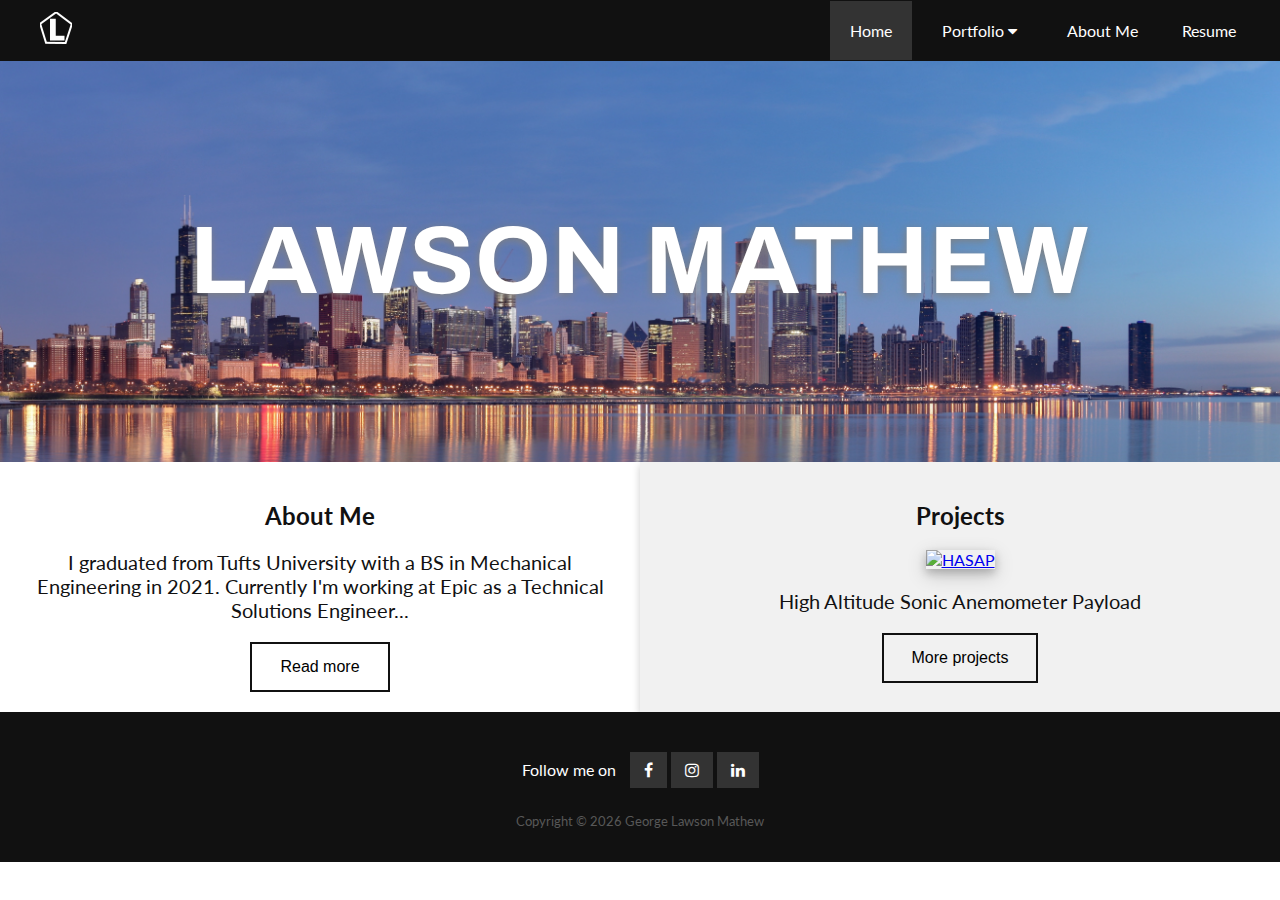
==== commit 9f1a10b8: "update home page bio description" ====
--- a/index.html
+++ b/index.html
@@ -51,7 +51,7 @@
     <div class="row">
         <div class="column">
             <h2>About Me</h2>
-            <p> Currently studying at Tufts University, I am majoring in Mechanical Engineering and minoring in Computer Science...</p>
+            <p style="text-align: center;"> I graduated from Tufts University with a BS in Mechanical Engineering in 2021. Currently I'm working at Epic as a Technical Solutions Engineer...</p>
             <a href="bio.html"> <button class="btn">  Read more </button></a>
         </div>
         <div class="column_1">
